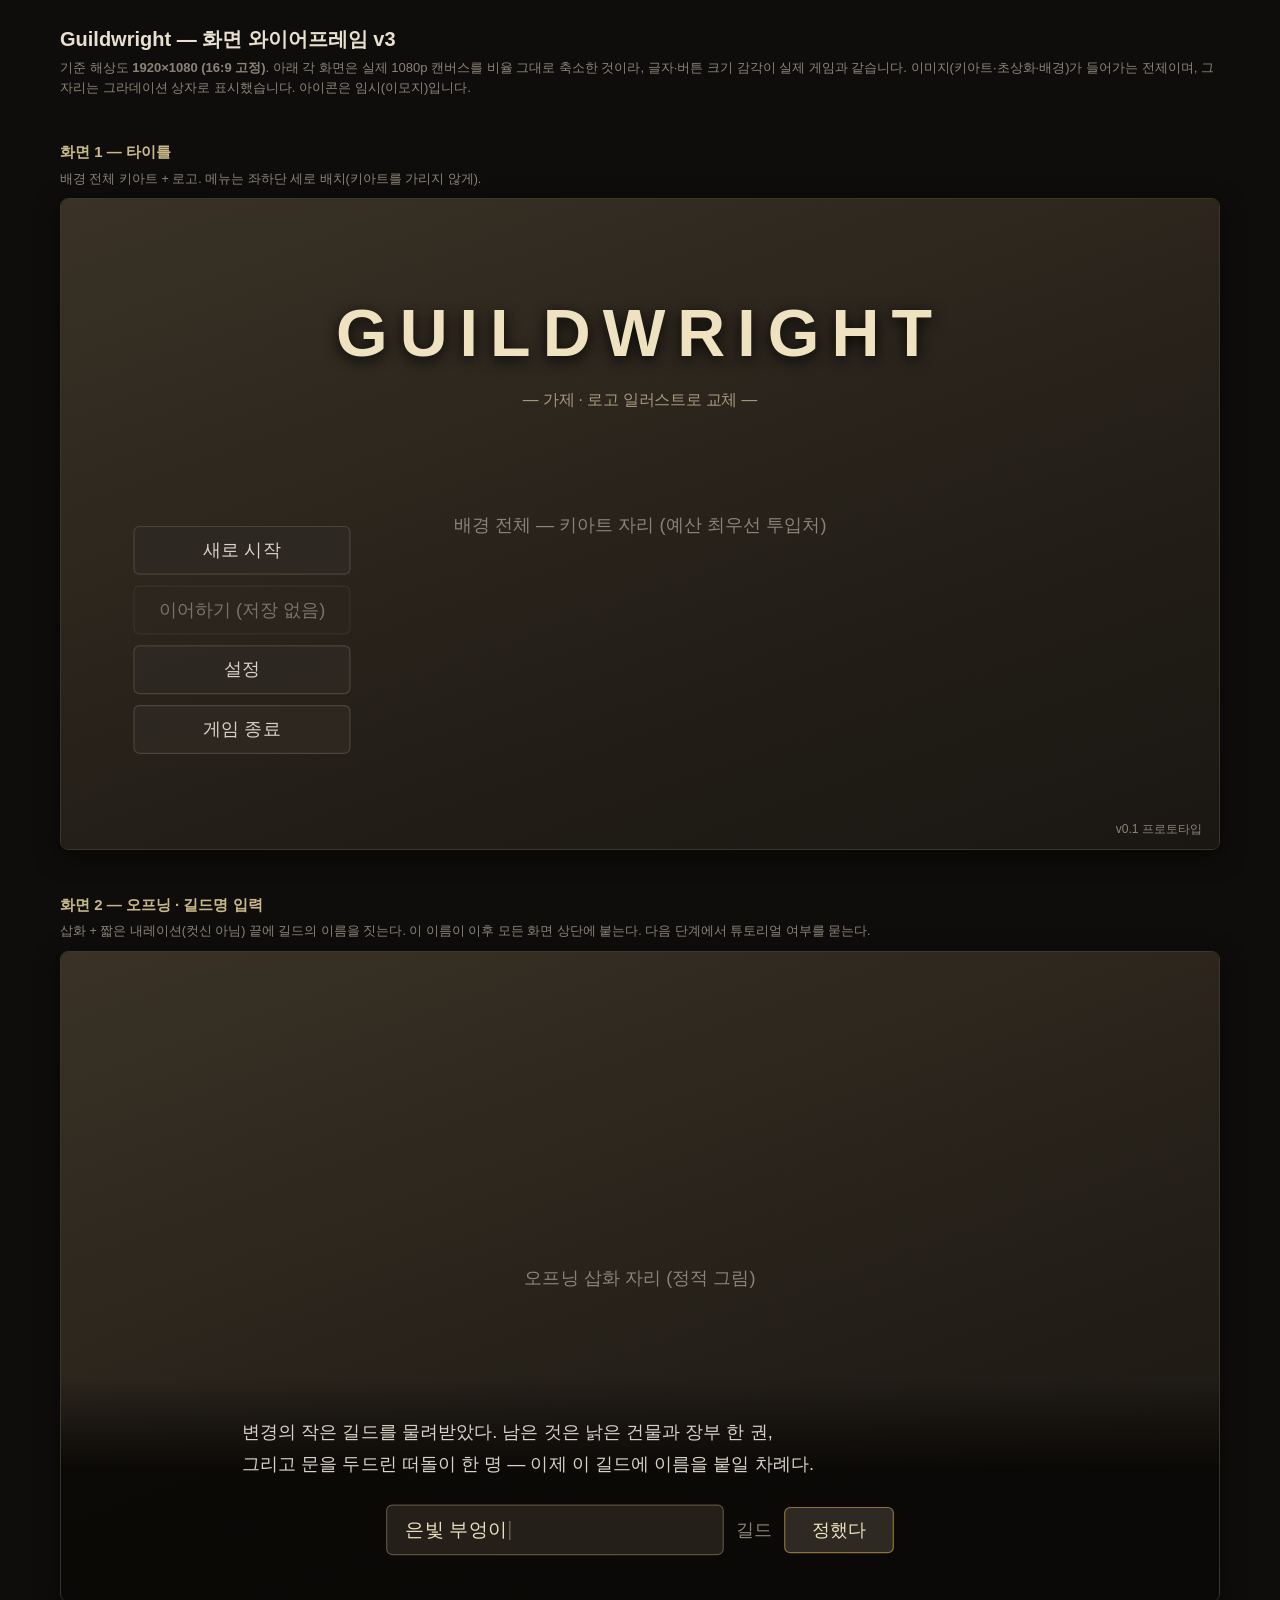
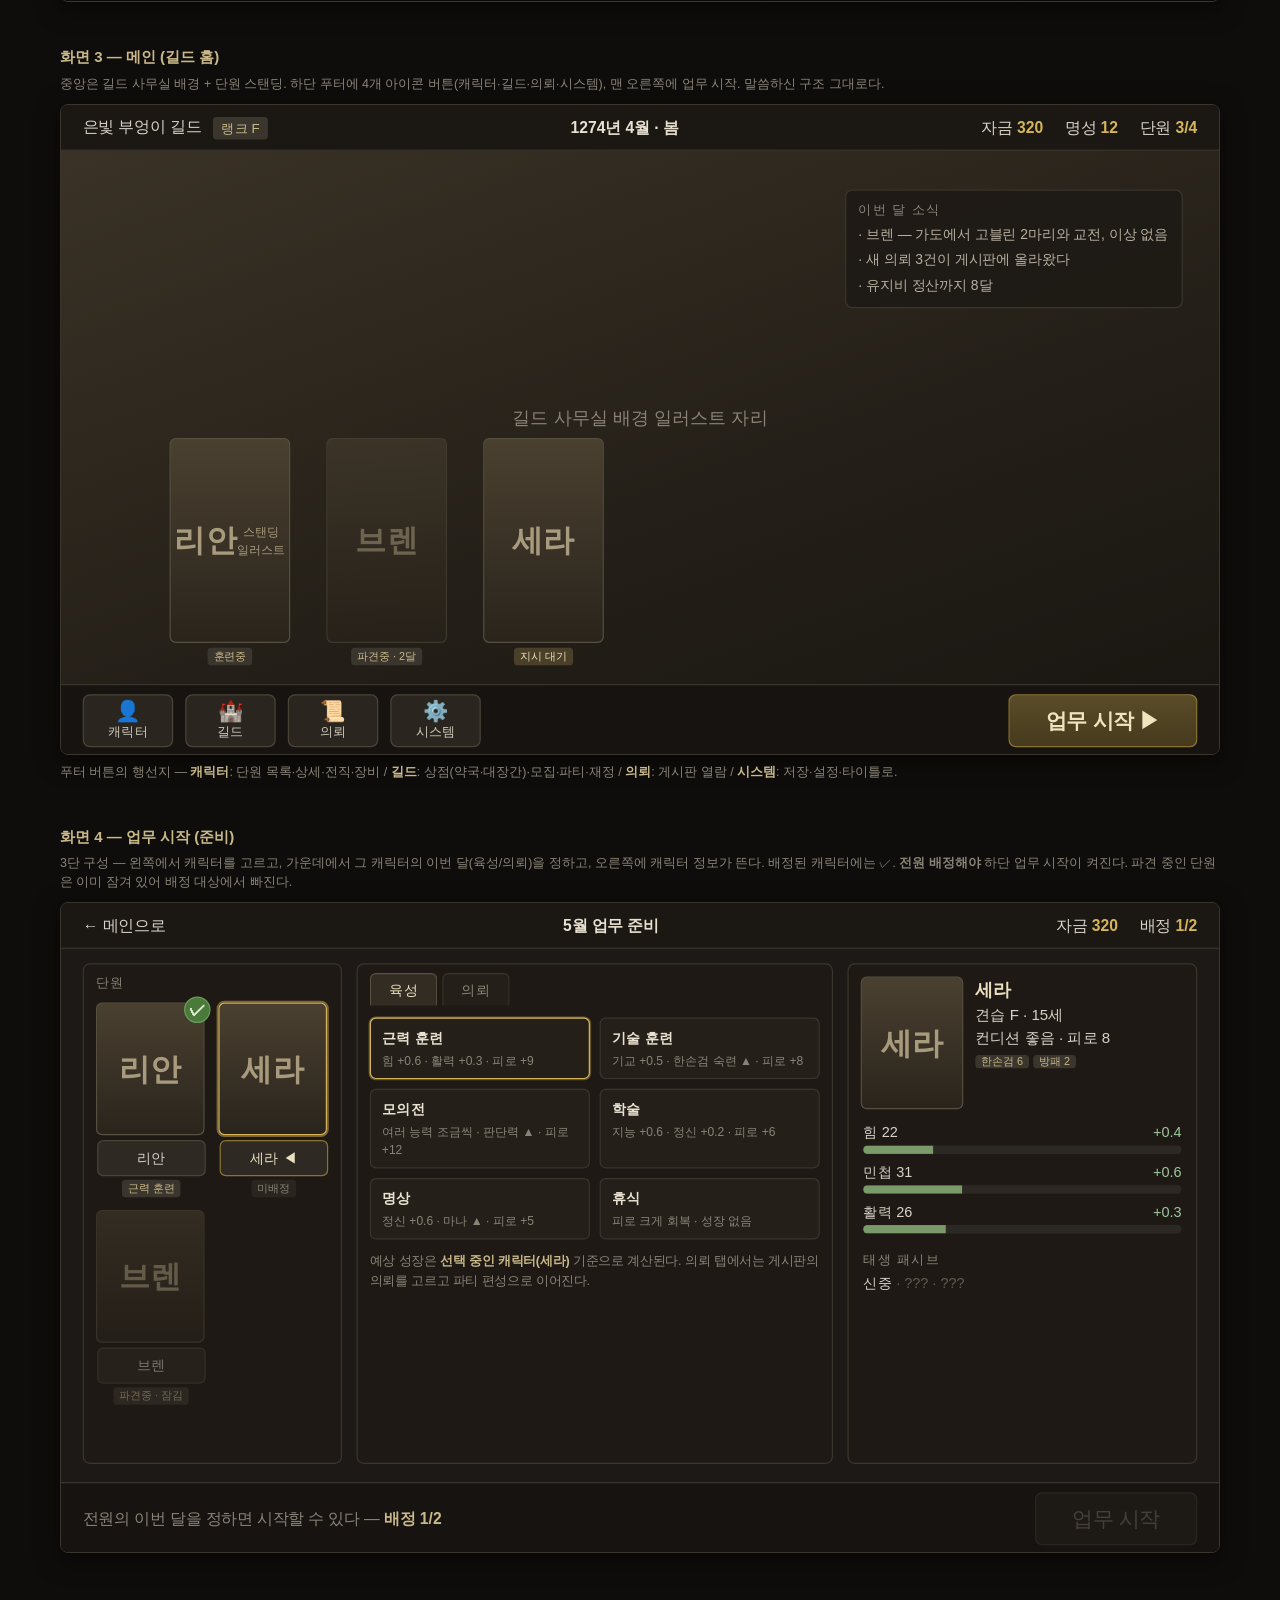
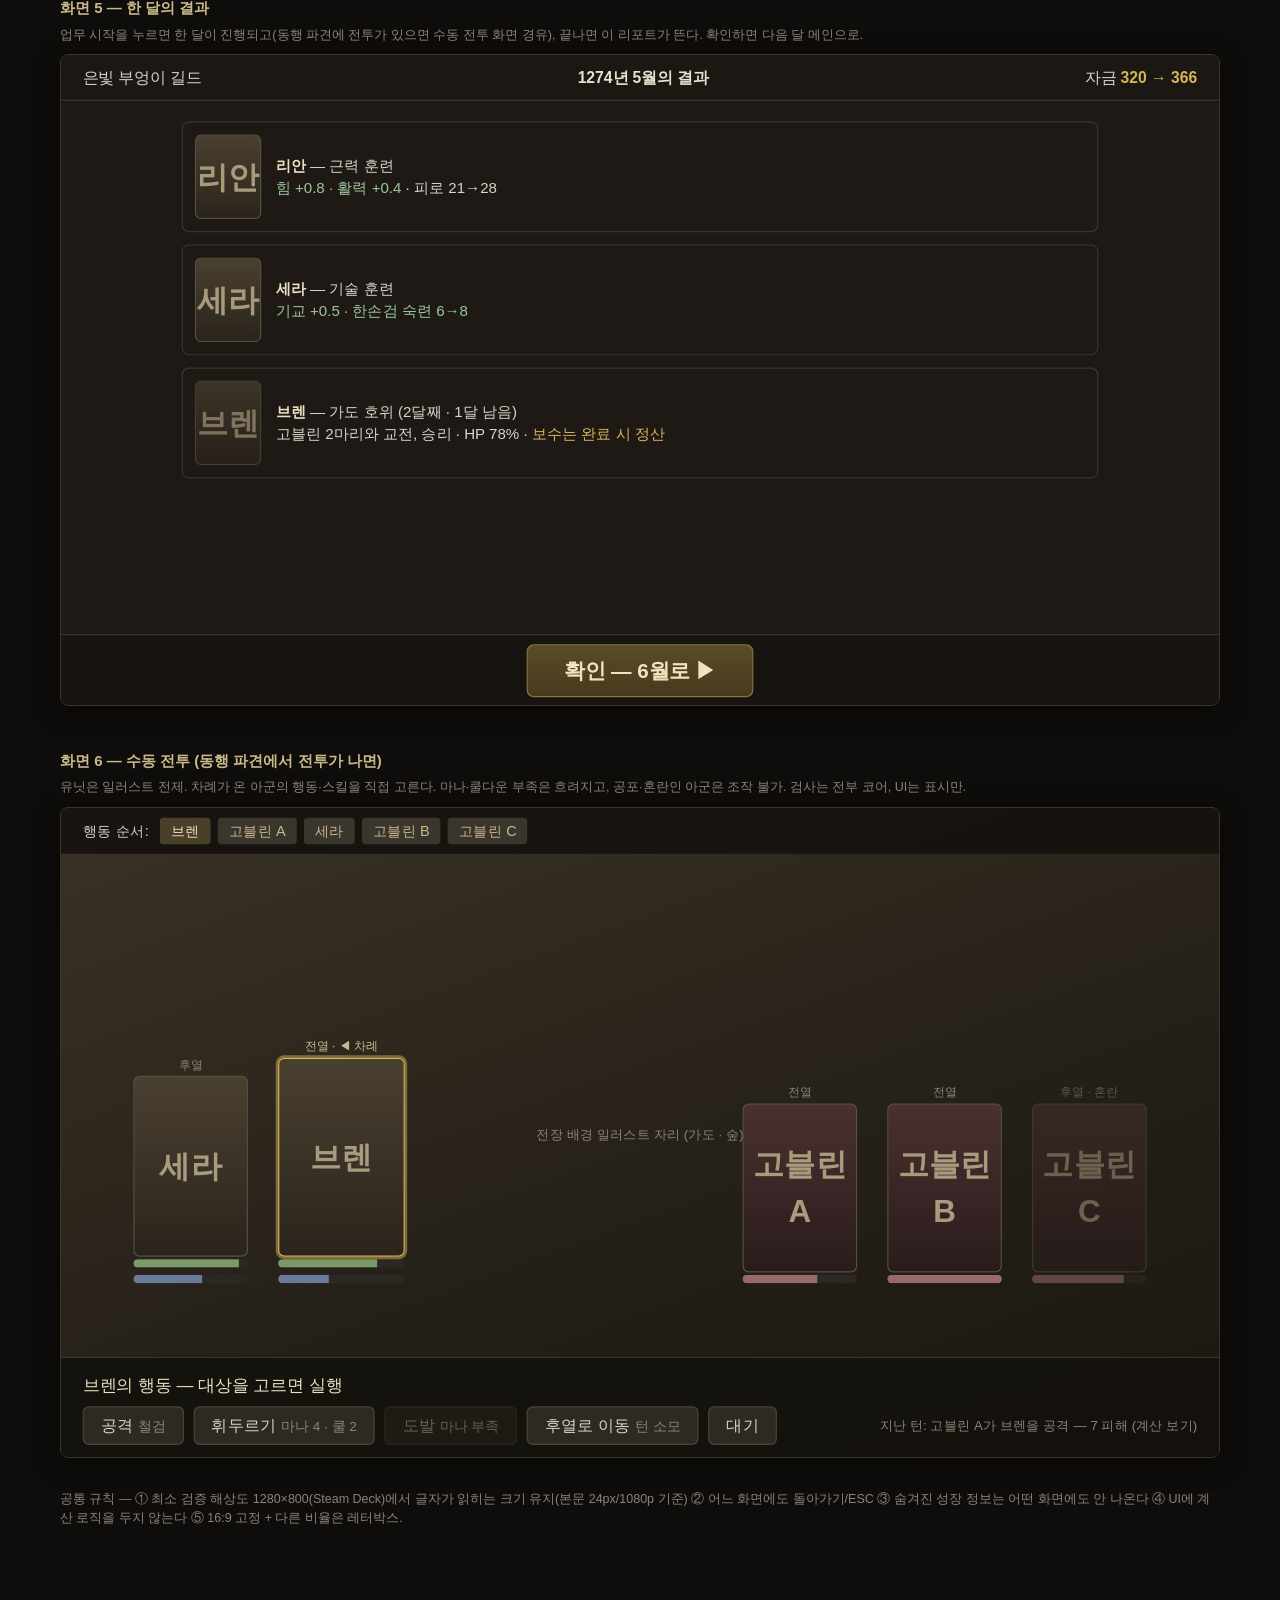
==== docs/design/ui-wireframe.html @ acb6f59b "UI 화면 구조를 §21로 확정 기록 · 승인된 와이어프레임을 저장소에 보존 - 기준 해상도 1920×1080 · 16:9 고정 레터박스 · 최소 검증 1280×800 - 타이틀 " ====
<!doctype html>
<html lang="ko">
<head>
<meta charset="utf-8">
<meta name="viewport" content="width=device-width, initial-scale=1">
<title>Guildwright — 화면 와이어프레임 v3 (1920×1080 고정)</title>
<style>
  * { margin:0; padding:0; box-sizing:border-box; }
  body { background:#0f0d0b; color:#d8d2c8; font-family:'Malgun Gothic','Apple SD Gothic Neo',sans-serif; line-height:1.5; padding:24px 12px 80px; }
  .wrap { max-width:1160px; margin:0 auto; }
  h1 { font-size:20px; margin-bottom:4px; color:#e8e0d0; }
  .sub { color:#8a8378; font-size:13px; margin-bottom:24px; }
  h2 { font-size:15px; color:#c9b98a; margin:44px 0 6px; }
  .note { font-size:12.5px; color:#8a8378; margin-bottom:10px; }
  .caption { font-size:12.5px; color:#8a8378; margin-top:8px; }
  .caption b { color:#c9b98a; }

  /* ── 1920×1080 고정 캔버스 (브라우저 폭에 맞춰 비율 유지 축소) ── */
  .fit { width:100%; overflow:hidden; border:1px solid #3a352d; border-radius:8px; box-shadow:0 6px 24px rgba(0,0,0,.5); }
  .stage { width:1920px; height:1080px; position:relative; transform-origin:top left; background:#1c1916; font-size:24px; }

  /* 공통 부품 (스테이지 내부 — 1080p 기준 px) */
  .topbar { position:absolute; top:0; left:0; right:0; height:76px; display:flex; justify-content:space-between; align-items:center; background:rgba(28,24,19,.92); border-bottom:2px solid #3a352d; padding:0 36px; font-size:26px; }
  .topbar .mid { color:#e8e0d0; font-weight:bold; }
  .res { display:flex; gap:36px; }
  .res b { color:#d6b45a; }
  .badge { display:inline-block; background:#3a352d; border-radius:6px; padding:2px 14px; font-size:22px; color:#c9b98a; margin-left:12px; vertical-align:middle; }
  .footer { position:absolute; bottom:0; left:0; right:0; height:120px; display:flex; align-items:center; gap:20px; background:rgba(24,20,16,.95); border-top:2px solid #3a352d; padding:0 36px; }
  .nav { width:150px; height:88px; border:2px solid #4a4438; border-radius:12px; background:#2a251f; display:flex; flex-direction:column; align-items:center; justify-content:center; gap:2px; font-size:22px; color:#cfc8ba; }
  .nav .ico { font-size:34px; line-height:1; }
  .gobtn { margin-left:auto; height:88px; padding:0 60px; border-radius:12px; font-size:34px; font-weight:bold; display:flex; align-items:center; border:2px solid #8a7434; background:linear-gradient(#5a4c28,#463a1e); color:#f0e4be; }
  .gobtn.dis { opacity:.4; border-color:#4a4438; background:#2a251f; color:#8a8378; font-weight:normal; }
  .btn { border:2px solid #4a4438; background:#2e2922; color:#d8d2c8; border-radius:10px; padding:12px 28px; font-size:26px; }
  .art { background:linear-gradient(160deg,#3a3226 0%,#241f18 60%,#1a1712 100%); border:2px dashed #55503f; color:#8a8378; display:flex; align-items:center; justify-content:center; text-align:center; border-radius:10px; font-size:22px; }
  .portrait { background:linear-gradient(180deg,#4a4030,#2a241c); border:2px solid #55503f; border-radius:10px; display:flex; align-items:center; justify-content:center; color:#a89a7c; font-size:52px; font-weight:bold; position:relative; }
  .bar { height:14px; background:#2c2823; border-radius:7px; overflow:hidden; margin:4px 0 12px; }
  .bar i { display:block; height:100%; background:#7a9a6a; }
  .bar.mp i { background:#6a7a9a; }
  .panel { background:rgba(30,26,21,.94); border:2px solid #3a352d; border-radius:12px; }
  .panel h3 { font-size:22px; color:#8a8378; letter-spacing:2px; font-weight:normal; padding:14px 20px 6px; }
  .card { border:2px solid #3a352d; border-radius:10px; background:#242019; padding:14px 18px; font-size:24px; }
  .card .t { color:#e8e0d0; font-weight:bold; }
  .card .m { color:#8a8378; font-size:20px; margin-top:4px; }
  .card.sel { border-color:#d6b45a; box-shadow:0 0 0 2px rgba(214,180,90,.4); }
  .check { position:absolute; top:-12px; right:-12px; width:44px; height:44px; border-radius:50%; background:#4a7a3a; color:#eaf4e0; display:flex; align-items:center; justify-content:center; font-size:28px; border:2px solid #6a9a5a; }
  .tag { font-size:18px; color:#c9b98a; background:#3a352d; border-radius:6px; padding:1px 10px; }
  .tabs { display:flex; gap:8px; padding:14px 20px 0; }
  .tab { padding:8px 30px; border-radius:10px 10px 0 0; background:#242019; border:2px solid #3a352d; border-bottom:none; font-size:24px; color:#8a8378; }
  .tab.on { background:#332c22; color:#eadfc0; border-color:#5a5240; }
</style>
</head>
<body>
<div class="wrap">

<h1>Guildwright — 화면 와이어프레임 v3</h1>
<div class="sub">기준 해상도 <b>1920×1080 (16:9 고정)</b>. 아래 각 화면은 실제 1080p 캔버스를 비율 그대로
축소한 것이라, 글자·버튼 크기 감각이 실제 게임과 같습니다. 이미지(키아트·초상화·배경)가
들어가는 전제이며, 그 자리는 그라데이션 상자로 표시했습니다. 아이콘은 임시(이모지)입니다.</div>

<!-- ═══════════════ 1. 타이틀 ═══════════════ -->
<h2>화면 1 — 타이틀</h2>
<div class="note">배경 전체 키아트 + 로고. 메뉴는 좌하단 세로 배치(키아트를 가리지 않게).</div>
<div class="fit"><div class="stage">
  <div class="art" style="position:absolute; inset:0; border-radius:0; border:none; font-size:30px">배경 전체 — 키아트 자리 (예산 최우선 투입처)</div>
  <div style="position:absolute; top:140px; width:100%; text-align:center">
    <div style="font-size:110px; letter-spacing:20px; color:#eee2c0; font-weight:bold; text-shadow:0 6px 24px rgba(0,0,0,.9)">GUILDWRIGHT</div>
    <div style="font-size:26px; color:#a89a7c; margin-top:8px">— 가제 · 로고 일러스트로 교체 —</div>
  </div>
  <div style="position:absolute; left:120px; bottom:160px; display:flex; flex-direction:column; gap:18px; width:360px">
    <button class="btn" style="padding:18px 0; font-size:30px; background:rgba(46,41,34,.9)">새로 시작</button>
    <button class="btn" style="padding:18px 0; font-size:30px; background:rgba(46,41,34,.9); opacity:.45">이어하기 (저장 없음)</button>
    <button class="btn" style="padding:18px 0; font-size:30px; background:rgba(46,41,34,.9)">설정</button>
    <button class="btn" style="padding:18px 0; font-size:30px; background:rgba(46,41,34,.9)">게임 종료</button>
  </div>
  <div style="position:absolute; right:28px; bottom:20px; font-size:20px; color:#8a8378">v0.1 프로토타입</div>
</div></div>

<!-- ═══════════════ 2. 오프닝 — 길드명 입력 ═══════════════ -->
<h2>화면 2 — 오프닝 · 길드명 입력</h2>
<div class="note">삽화 + 짧은 내레이션(컷신 아님) 끝에 길드의 이름을 짓는다. 이 이름이 이후 모든 화면
상단에 붙는다. 다음 단계에서 튜토리얼 여부를 묻는다.</div>
<div class="fit"><div class="stage">
  <div class="art" style="position:absolute; inset:0; border-radius:0; border:none; font-size:30px">오프닝 삽화 자리 (정적 그림)</div>
  <div style="position:absolute; left:0; right:0; bottom:0; padding:60px 300px 80px; background:linear-gradient(transparent, rgba(10,8,6,.95) 40%)">
    <div style="font-size:30px; color:#d8d2c8; margin-bottom:40px; line-height:1.8">
      변경의 작은 길드를 물려받았다. 남은 것은 낡은 건물과 장부 한 권,<br>
      그리고 문을 두드린 떠돌이 한 명 — 이제 이 길드에 이름을 붙일 차례다.
    </div>
    <div style="display:flex; gap:20px; align-items:center; justify-content:center">
      <div style="border:2px solid #5a5240; background:#242019; border-radius:10px; padding:16px 30px; font-size:32px; color:#eadfc0; width:560px">은빛 부엉이<span style="color:#635c50">|</span></div>
      <div style="font-size:30px; color:#8a8378">길드</div>
      <button class="btn" style="font-size:30px; padding:16px 44px; border-color:#8a7434; color:#f0e4be">정했다</button>
    </div>
  </div>
</div></div>

<!-- ═══════════════ 3. 메인 화면 ═══════════════ -->
<h2>화면 3 — 메인 (길드 홈)</h2>
<div class="note">중앙은 길드 사무실 배경 + 단원 스탠딩. 하단 푸터에 4개 아이콘 버튼(캐릭터·길드·의뢰·시스템),
맨 오른쪽에 업무 시작. 말씀하신 구조 그대로다.</div>
<div class="fit"><div class="stage">
  <div class="art" style="position:absolute; inset:76px 0 120px 0; border-radius:0; border:none; font-size:30px">길드 사무실 배경 일러스트 자리</div>
  <div class="topbar">
    <div>은빛 부엉이 길드 <span class="badge">랭크 F</span></div>
    <div class="mid">1274년 4월 · 봄</div>
    <div class="res"><span>자금 <b>320</b></span><span>명성 <b>12</b></span><span>단원 <b>3/4</b></span></div>
  </div>
  <!-- 단원 스탠딩 -->
  <div style="position:absolute; bottom:150px; left:180px; display:flex; gap:60px; align-items:flex-end">
    <div style="text-align:center"><div class="portrait" style="width:200px; height:340px">리안<br><small style="font-size:20px; font-weight:normal">스탠딩<br>일러스트</small></div><div class="tag" style="margin-top:8px; display:inline-block">훈련중</div></div>
    <div style="text-align:center"><div class="portrait" style="width:200px; height:340px; opacity:.55">브렌</div><div class="tag" style="margin-top:8px; display:inline-block">파견중 · 2달</div></div>
    <div style="text-align:center"><div class="portrait" style="width:200px; height:340px">세라</div><div class="tag" style="margin-top:8px; display:inline-block; background:#4a3f28; color:#eadfc0">지시 대기</div></div>
  </div>
  <!-- 소식 패널 -->
  <div class="panel" style="position:absolute; right:60px; top:140px; width:560px; padding-bottom:16px">
    <h3>이번 달 소식</h3>
    <div style="padding:0 20px; font-size:23px; color:#b8afa0; line-height:1.8">
      · 브렌 — 가도에서 고블린 2마리와 교전, 이상 없음<br>
      · 새 의뢰 3건이 게시판에 올라왔다<br>
      · 유지비 정산까지 8달
    </div>
  </div>
  <div class="footer">
    <div class="nav"><span class="ico">👤</span>캐릭터</div>
    <div class="nav"><span class="ico">🏰</span>길드</div>
    <div class="nav"><span class="ico">📜</span>의뢰</div>
    <div class="nav"><span class="ico">⚙️</span>시스템</div>
    <div class="gobtn">업무 시작 ▶</div>
  </div>
</div></div>
<div class="caption">푸터 버튼의 행선지 — <b>캐릭터</b>: 단원 목록·상세·전직·장비 / <b>길드</b>: 상점(약국·대장간)·모집·파티·재정 /
<b>의뢰</b>: 게시판 열람 / <b>시스템</b>: 저장·설정·타이틀로.</div>

<!-- ═══════════════ 4. 업무 준비 ═══════════════ -->
<h2>화면 4 — 업무 시작 (준비)</h2>
<div class="note">3단 구성 — 왼쪽에서 캐릭터를 고르고, 가운데에서 그 캐릭터의 이번 달(육성/의뢰)을 정하고,
오른쪽에 캐릭터 정보가 뜬다. 배정된 캐릭터에는 ✓. <b>전원 배정해야</b> 하단 업무 시작이 켜진다.
파견 중인 단원은 이미 잠겨 있어 배정 대상에서 빠진다.</div>
<div class="fit"><div class="stage">
  <div class="topbar"><div>← 메인으로</div><div class="mid">5월 업무 준비</div><div class="res"><span>자금 <b>320</b></span><span>배정 <b>1/2</b></span></div></div>

  <!-- 좌: 캐릭터 리스트 -->
  <div class="panel" style="position:absolute; left:36px; top:100px; bottom:150px; width:430px">
    <h3>단원</h3>
    <div style="display:grid; grid-template-columns:1fr 1fr; gap:20px; padding:10px 20px">
      <div style="text-align:center; position:relative">
        <div class="portrait" style="width:180px; height:220px">리안<div class="check">✓</div></div>
        <button class="btn" style="width:180px; margin-top:8px; font-size:24px">리안</button>
        <div class="tag" style="margin-top:6px; display:inline-block">근력 훈련</div>
      </div>
      <div style="text-align:center; position:relative">
        <div class="portrait" style="width:180px; height:220px; border-color:#d6b45a; box-shadow:0 0 0 3px rgba(214,180,90,.5)">세라</div>
        <button class="btn" style="width:180px; margin-top:8px; font-size:24px; color:#eadfc0; border-color:#8a7434">세라 ◀</button>
        <div class="tag" style="margin-top:6px; display:inline-block; background:#2a251f; color:#8a8378">미배정</div>
      </div>
      <div style="text-align:center; position:relative; opacity:.5">
        <div class="portrait" style="width:180px; height:220px">브렌</div>
        <button class="btn" style="width:180px; margin-top:8px; font-size:24px">브렌</button>
        <div class="tag" style="margin-top:6px; display:inline-block">파견중 · 잠김</div>
      </div>
    </div>
  </div>

  <!-- 중: 행동 선택 -->
  <div class="panel" style="position:absolute; left:490px; top:100px; bottom:150px; right:640px">
    <div class="tabs"><div class="tab on">육성</div><div class="tab">의뢰</div></div>
    <div style="display:grid; grid-template-columns:1fr 1fr; gap:16px; padding:20px">
      <div class="card sel"><div class="t">근력 훈련</div><div class="m">힘 +0.6 · 활력 +0.3 · 피로 +9</div></div>
      <div class="card"><div class="t">기술 훈련</div><div class="m">기교 +0.5 · 한손검 숙련 ▲ · 피로 +8</div></div>
      <div class="card"><div class="t">모의전</div><div class="m">여러 능력 조금씩 · 판단력 ▲ · 피로 +12</div></div>
      <div class="card"><div class="t">학술</div><div class="m">지능 +0.6 · 정신 +0.2 · 피로 +6</div></div>
      <div class="card"><div class="t">명상</div><div class="m">정신 +0.6 · 마나 ▲ · 피로 +5</div></div>
      <div class="card"><div class="t">휴식</div><div class="m">피로 크게 회복 · 성장 없음</div></div>
    </div>
    <div style="padding:0 20px; font-size:21px; color:#8a8378">예상 성장은 <b style="color:#c9b98a">선택 중인 캐릭터(세라)</b> 기준으로 계산된다.
    의뢰 탭에서는 게시판의 의뢰를 고르고 파티 편성으로 이어진다.</div>
  </div>

  <!-- 우: 캐릭터 정보 -->
  <div class="panel" style="position:absolute; right:36px; top:100px; bottom:150px; width:580px">
    <div style="display:flex; gap:20px; padding:20px">
      <div class="portrait" style="width:170px; height:220px">세라</div>
      <div style="font-size:25px">
        <div style="color:#eadfc0; font-size:30px; font-weight:bold">세라</div>
        견습 F · 15세<br>컨디션 좋음 · 피로 8<br>
        <span class="tag">한손검 6</span> <span class="tag">방패 2</span>
      </div>
    </div>
    <div style="padding:0 24px">
      <div style="display:flex; justify-content:space-between; font-size:24px"><span>힘 22</span><span style="color:#9cc79c">+0.4</span></div><div class="bar"><i style="width:22%"></i></div>
      <div style="display:flex; justify-content:space-between; font-size:24px"><span>민첩 31</span><span style="color:#9cc79c">+0.6</span></div><div class="bar"><i style="width:31%"></i></div>
      <div style="display:flex; justify-content:space-between; font-size:24px"><span>활력 26</span><span style="color:#9cc79c">+0.3</span></div><div class="bar"><i style="width:26%"></i></div>
      <h3 style="padding-left:0">태생 패시브</h3>
      <div style="font-size:24px">신중 <span style="color:#635c50">· ??? · ???</span></div>
    </div>
  </div>

  <div class="footer">
    <div style="font-size:26px; color:#8a8378">전원의 이번 달을 정하면 시작할 수 있다 — <b style="color:#c9b98a">배정 1/2</b></div>
    <div class="gobtn dis">업무 시작</div>
  </div>
</div></div>

<!-- ═══════════════ 5. 월 결과 ═══════════════ -->
<h2>화면 5 — 한 달의 결과</h2>
<div class="note">업무 시작을 누르면 한 달이 진행되고(동행 파견에 전투가 있으면 수동 전투 화면 경유),
끝나면 이 리포트가 뜬다. 확인하면 다음 달 메인으로.</div>
<div class="fit"><div class="stage">
  <div class="topbar"><div>은빛 부엉이 길드</div><div class="mid">1274년 5월의 결과</div><div class="res"><span>자금 <b>320 → 366</b></span></div></div>
  <div style="position:absolute; top:110px; left:200px; right:200px; display:flex; flex-direction:column; gap:20px">
    <div class="panel" style="display:flex; gap:24px; padding:20px; align-items:center">
      <div class="portrait" style="width:110px; height:140px">리안</div>
      <div style="flex:1; font-size:25px"><b style="color:#eadfc0">리안</b> — 근력 훈련<br><span style="color:#9cc79c">힘 +0.8 · 활력 +0.4</span> · 피로 21→28</div>
    </div>
    <div class="panel" style="display:flex; gap:24px; padding:20px; align-items:center">
      <div class="portrait" style="width:110px; height:140px">세라</div>
      <div style="flex:1; font-size:25px"><b style="color:#eadfc0">세라</b> — 기술 훈련<br><span style="color:#9cc79c">기교 +0.5 · 한손검 숙련 6→8</span></div>
    </div>
    <div class="panel" style="display:flex; gap:24px; padding:20px; align-items:center">
      <div class="portrait" style="width:110px; height:140px; opacity:.7">브렌</div>
      <div style="flex:1; font-size:25px"><b style="color:#eadfc0">브렌</b> — 가도 호위 (2달째 · 1달 남음)<br>고블린 2마리와 교전, 승리 · HP 78% · <span style="color:#d6b45a">보수는 완료 시 정산</span></div>
    </div>
  </div>
  <div class="footer"><div class="gobtn" style="margin:0 auto">확인 — 6월로 ▶</div></div>
</div></div>

<!-- ═══════════════ 6. 수동 전투 ═══════════════ -->
<h2>화면 6 — 수동 전투 (동행 파견에서 전투가 나면)</h2>
<div class="note">유닛은 일러스트 전제. 차례가 온 아군의 행동·스킬을 직접 고른다. 마나·쿨다운 부족은
흐려지고, 공포·혼란인 아군은 조작 불가. 검사는 전부 코어, UI는 표시만.</div>
<div class="fit"><div class="stage">
  <div class="art" style="position:absolute; inset:0; border-radius:0; border:none">전장 배경 일러스트 자리 (가도 · 숲)</div>
  <div style="position:absolute; top:0; left:0; right:0; display:flex; gap:12px; padding:16px 36px; background:rgba(20,17,13,.9); font-size:24px; align-items:center">
    행동 순서:&nbsp;<span class="tag" style="background:#4a3f28; color:#eadfc0; font-size:24px; padding:4px 18px">브렌</span>
    <span class="tag" style="font-size:24px; padding:4px 18px">고블린 A</span><span class="tag" style="font-size:24px; padding:4px 18px">세라</span>
    <span class="tag" style="font-size:24px; padding:4px 18px">고블린 B</span><span class="tag" style="font-size:24px; padding:4px 18px">고블린 C</span>
  </div>
  <!-- 아군 -->
  <div style="position:absolute; left:120px; bottom:280px; display:flex; gap:50px; align-items:flex-end">
    <div style="text-align:center"><div style="font-size:20px; color:#8a8378; margin-bottom:4px">후열</div>
      <div class="portrait" style="width:190px; height:300px">세라</div>
      <div style="width:190px"><div class="bar"><i style="width:92%"></i></div><div class="bar mp"><i style="width:60%"></i></div></div></div>
    <div style="text-align:center"><div style="font-size:20px; color:#c9b98a; margin-bottom:4px">전열 · ◀ 차례</div>
      <div class="portrait" style="width:210px; height:330px; border-color:#d6b45a; box-shadow:0 0 0 4px rgba(214,180,90,.5)">브렌</div>
      <div style="width:210px"><div class="bar"><i style="width:78%"></i></div><div class="bar mp"><i style="width:40%"></i></div></div></div>
  </div>
  <!-- 적 -->
  <div style="position:absolute; right:120px; bottom:280px; display:flex; gap:50px; align-items:flex-end">
    <div style="text-align:center"><div style="font-size:20px; color:#8a8378; margin-bottom:4px">전열</div>
      <div class="portrait" style="width:190px; height:280px; background:linear-gradient(180deg,#4a3030,#2a1c1c)">고블린 A</div>
      <div style="width:190px"><div class="bar"><i style="width:65%; background:#9a6a6a"></i></div></div></div>
    <div style="text-align:center"><div style="font-size:20px; color:#8a8378; margin-bottom:4px">전열</div>
      <div class="portrait" style="width:190px; height:280px; background:linear-gradient(180deg,#4a3030,#2a1c1c)">고블린 B</div>
      <div style="width:190px"><div class="bar"><i style="width:100%; background:#9a6a6a"></i></div></div></div>
    <div style="text-align:center; opacity:.55"><div style="font-size:20px; color:#8a8378; margin-bottom:4px">후열 · 혼란</div>
      <div class="portrait" style="width:190px; height:280px; background:linear-gradient(180deg,#4a3030,#2a1c1c)">고블린 C</div>
      <div style="width:190px"><div class="bar"><i style="width:80%; background:#9a6a6a"></i></div></div></div>
  </div>
  <!-- 명령 패널 -->
  <div style="position:absolute; left:0; right:0; bottom:0; background:rgba(20,17,13,.94); border-top:2px solid #3a352d; padding:24px 36px">
    <div style="font-size:28px; color:#eadfc0; margin-bottom:14px">브렌의 행동 — 대상을 고르면 실행</div>
    <div style="display:flex; gap:16px">
      <button class="btn" style="font-size:27px">공격 <small style="color:#8a8378">철검</small></button>
      <button class="btn" style="font-size:27px">휘두르기 <small style="color:#8a8378">마나 4 · 쿨 2</small></button>
      <button class="btn" style="font-size:27px; opacity:.4">도발 <small>마나 부족</small></button>
      <button class="btn" style="font-size:27px">후열로 이동 <small style="color:#8a8378">턴 소모</small></button>
      <button class="btn" style="font-size:27px">대기</button>
      <div style="margin-left:auto; font-size:22px; color:#8a8378; align-self:center">지난 턴: 고블린 A가 브렌을 공격 — 7 피해 (계산 보기)</div>
    </div>
  </div>
</div></div>

<div class="caption" style="margin-top:32px">
  공통 규칙 — ① 최소 검증 해상도 1280×800(Steam Deck)에서 글자가 읽히는 크기 유지(본문 24px/1080p 기준)
  ② 어느 화면에도 돌아가기/ESC ③ 숨겨진 성장 정보는 어떤 화면에도 안 나온다
  ④ UI에 계산 로직을 두지 않는다 ⑤ 16:9 고정 + 다른 비율은 레터박스.
</div>

</div>
<script>
  function fit(){
    document.querySelectorAll('.fit').forEach(function(f){
      var s=f.querySelector('.stage'), k=f.clientWidth/1920;
      s.style.transform='scale('+k+')'; f.style.height=(1080*k)+'px';
    });
  }
  addEventListener('resize',fit); fit();
</script>
</body>
</html>
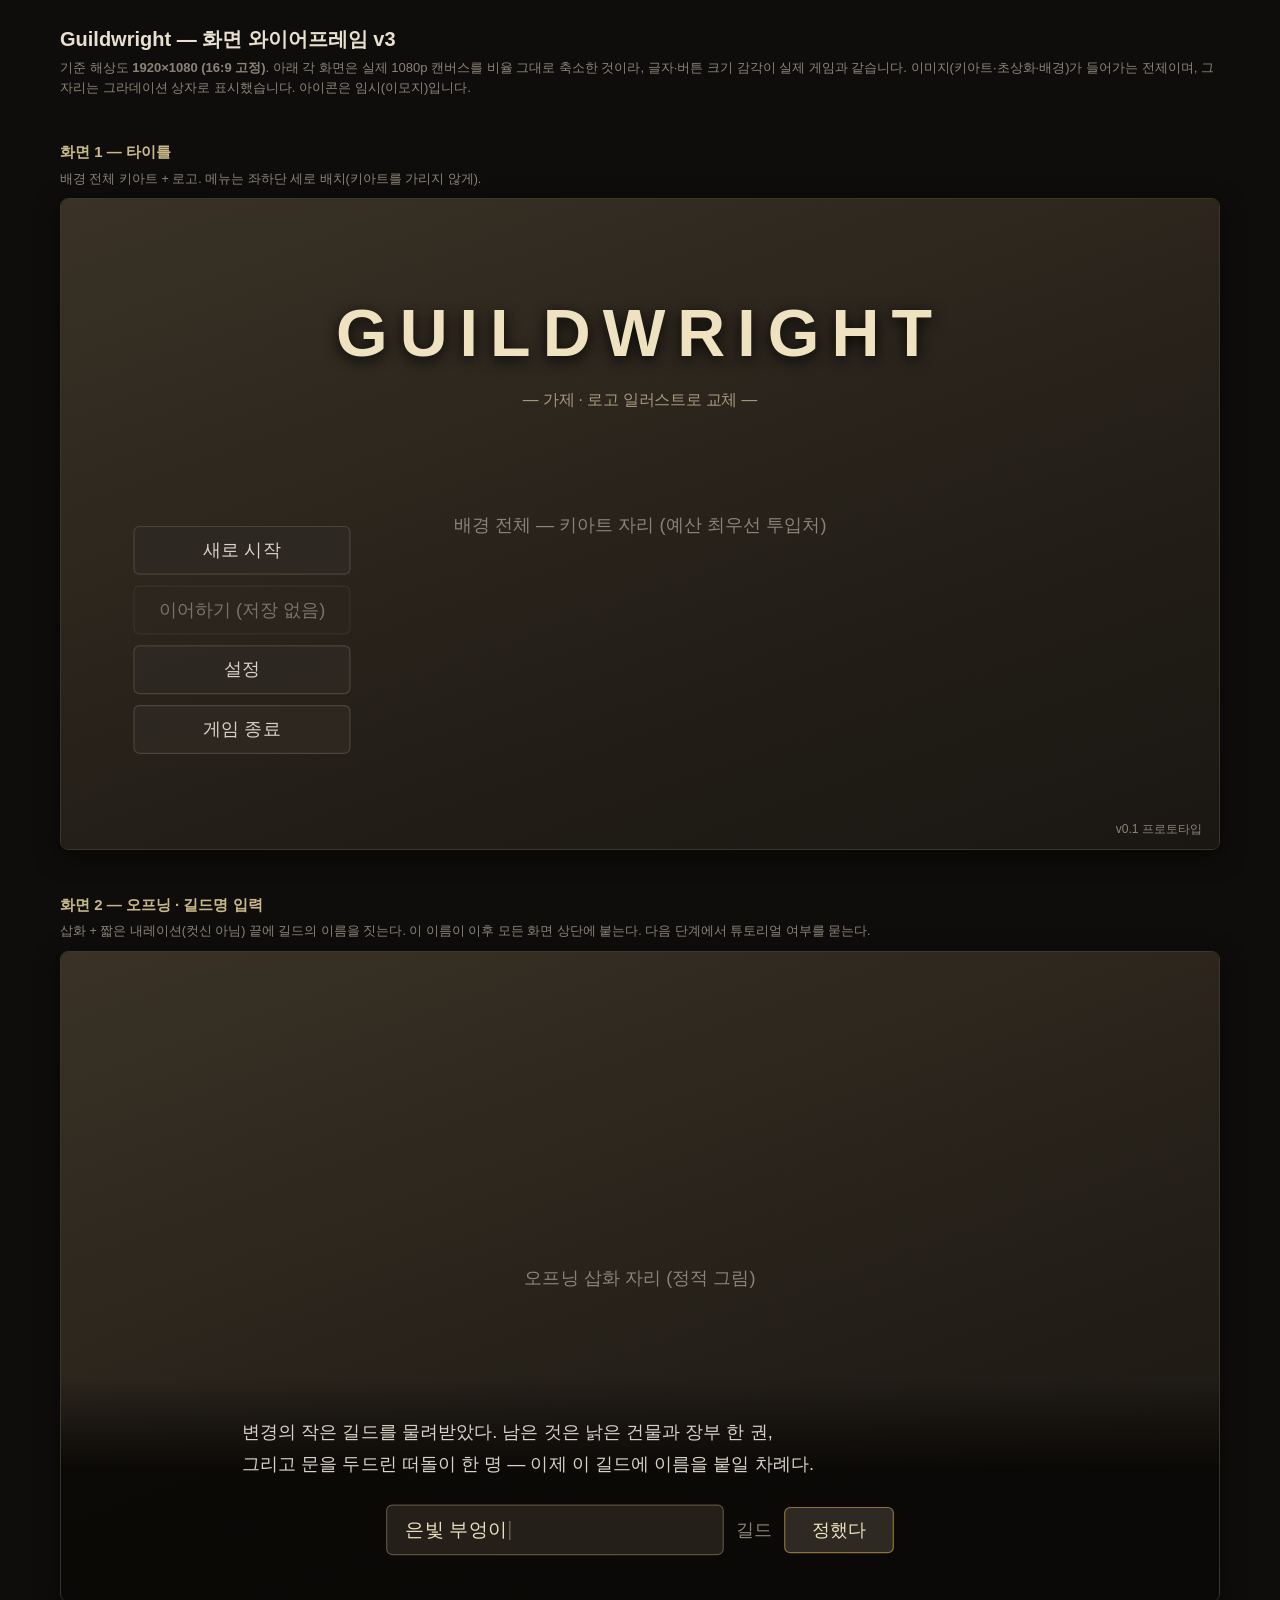
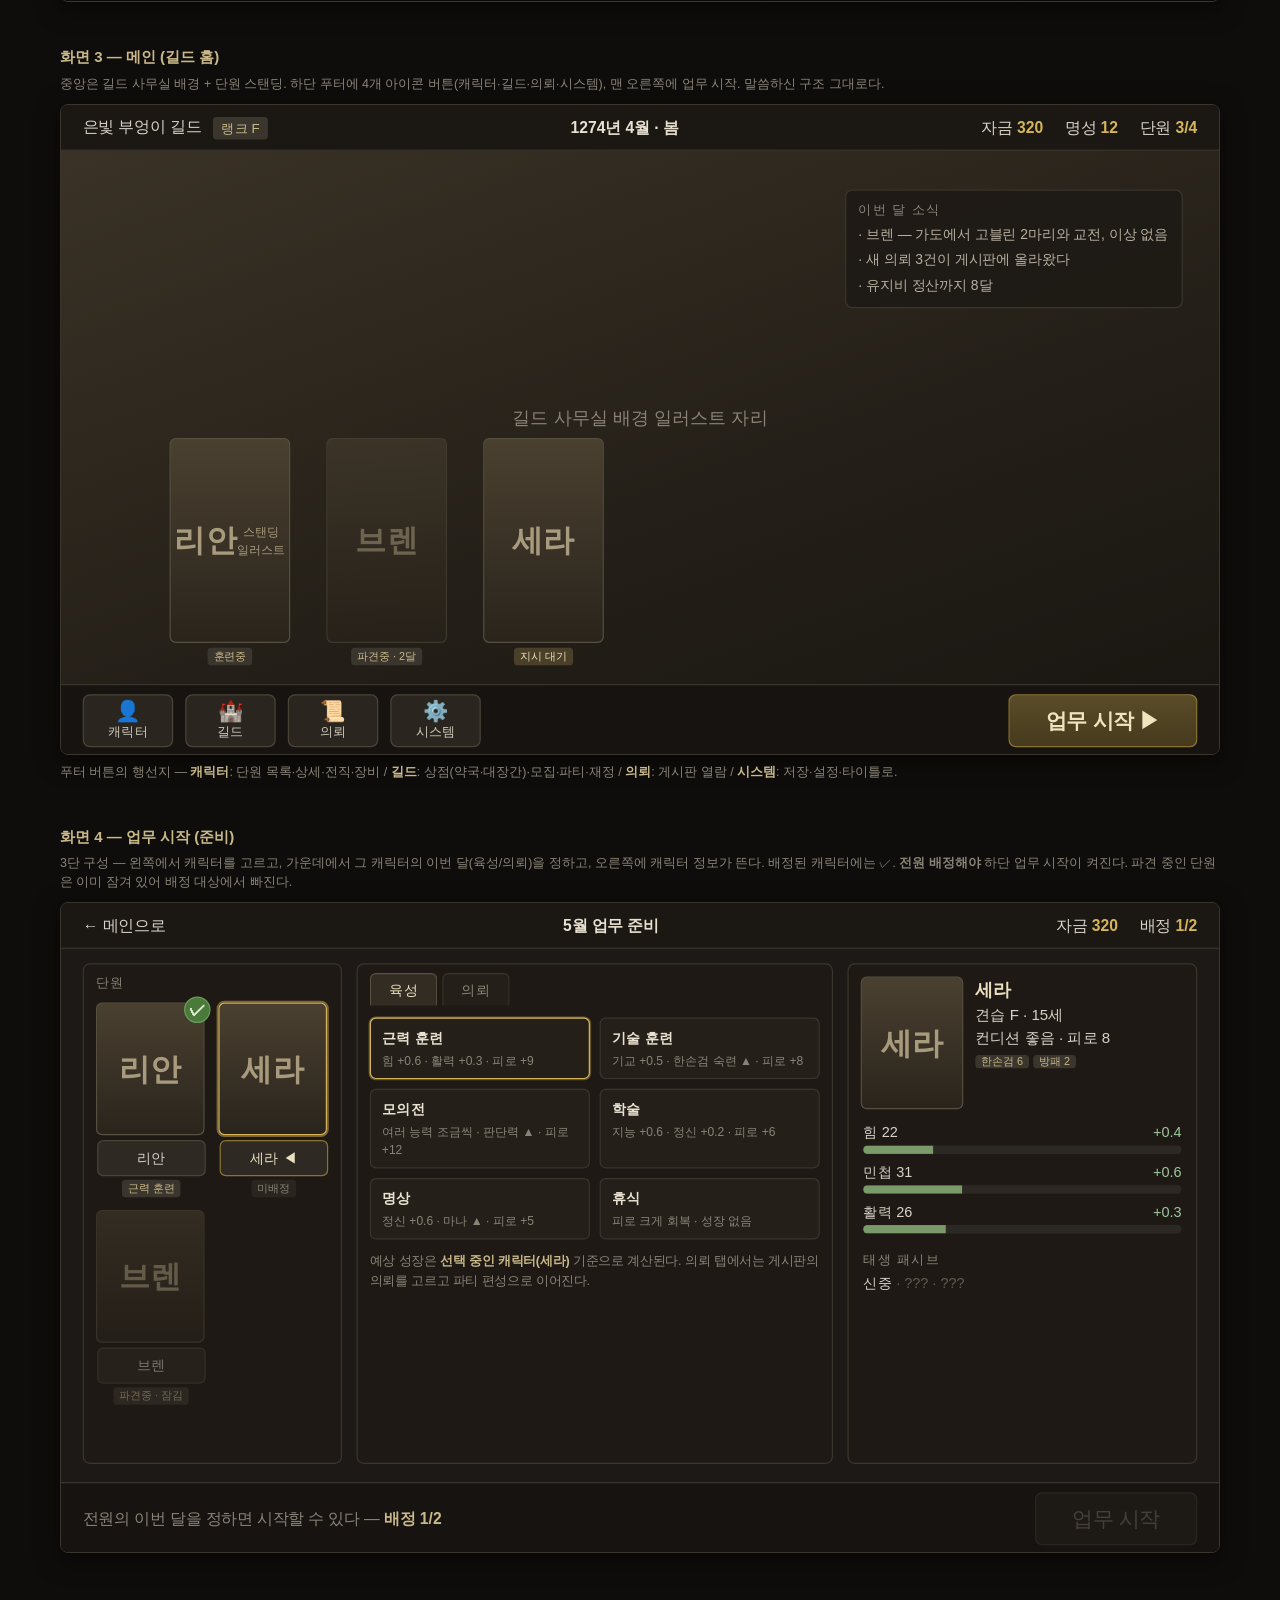
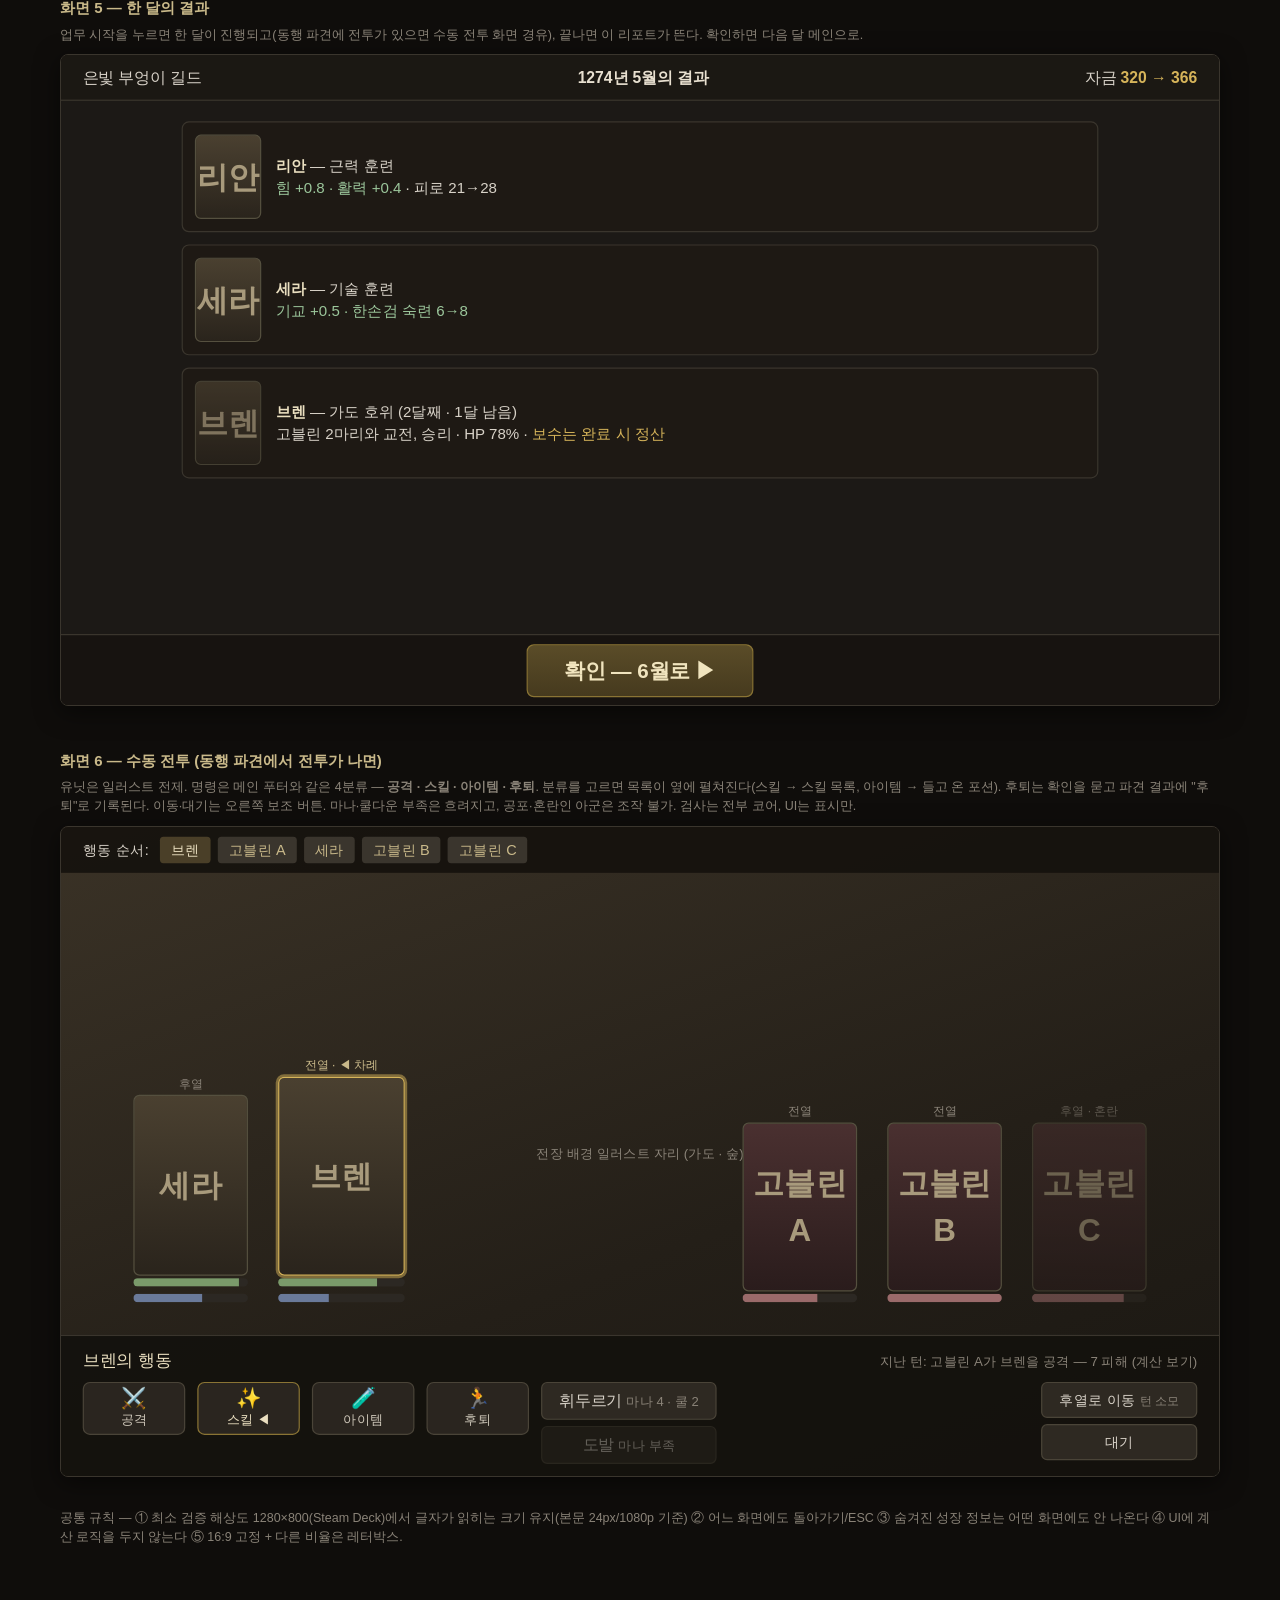
==== commit 8f8d9c2d: "수동 전투 명령을 4분류(공격·스킬·아이템·후퇴)로 재배치 빠져 있던 후퇴를 넣고, 명령 패널을 메인 푸터와 같은 분류 버튼 구조로 바꿨다. 분류를 고르면 목록이 옆에 펼쳐지고, " ====
--- a/docs/design/ui-wireframe.html
+++ b/docs/design/ui-wireframe.html
@@ -226,7 +226,9 @@
 
 <!-- ═══════════════ 6. 수동 전투 ═══════════════ -->
 <h2>화면 6 — 수동 전투 (동행 파견에서 전투가 나면)</h2>
-<div class="note">유닛은 일러스트 전제. 차례가 온 아군의 행동·스킬을 직접 고른다. 마나·쿨다운 부족은
+<div class="note">유닛은 일러스트 전제. 명령은 메인 푸터와 같은 4분류 — <b>공격 · 스킬 · 아이템 · 후퇴</b>.
+분류를 고르면 목록이 옆에 펼쳐진다(스킬 → 스킬 목록, 아이템 → 들고 온 포션). 후퇴는 확인을
+묻고 파견 결과에 "후퇴"로 기록된다. 이동·대기는 오른쪽 보조 버튼. 마나·쿨다운 부족은
 흐려지고, 공포·혼란인 아군은 조작 불가. 검사는 전부 코어, UI는 표시만.</div>
 <div class="fit"><div class="stage">
   <div class="art" style="position:absolute; inset:0; border-radius:0; border:none">전장 배경 일러스트 자리 (가도 · 숲)</div>
@@ -256,16 +258,26 @@
       <div class="portrait" style="width:190px; height:280px; background:linear-gradient(180deg,#4a3030,#2a1c1c)">고블린 C</div>
       <div style="width:190px"><div class="bar"><i style="width:80%; background:#9a6a6a"></i></div></div></div>
   </div>
-  <!-- 명령 패널 -->
-  <div style="position:absolute; left:0; right:0; bottom:0; background:rgba(20,17,13,.94); border-top:2px solid #3a352d; padding:24px 36px">
-    <div style="font-size:28px; color:#eadfc0; margin-bottom:14px">브렌의 행동 — 대상을 고르면 실행</div>
-    <div style="display:flex; gap:16px">
-      <button class="btn" style="font-size:27px">공격 <small style="color:#8a8378">철검</small></button>
-      <button class="btn" style="font-size:27px">휘두르기 <small style="color:#8a8378">마나 4 · 쿨 2</small></button>
-      <button class="btn" style="font-size:27px; opacity:.4">도발 <small>마나 부족</small></button>
-      <button class="btn" style="font-size:27px">후열로 이동 <small style="color:#8a8378">턴 소모</small></button>
-      <button class="btn" style="font-size:27px">대기</button>
-      <div style="margin-left:auto; font-size:22px; color:#8a8378; align-self:center">지난 턴: 고블린 A가 브렌을 공격 — 7 피해 (계산 보기)</div>
+  <!-- 명령 패널 — 메인 푸터와 같은 4분류: 공격 · 스킬 · 아이템 · 후퇴 -->
+  <div style="position:absolute; left:0; right:0; bottom:0; background:rgba(20,17,13,.94); border-top:2px solid #3a352d; padding:20px 36px 24px">
+    <div style="display:flex; align-items:center; margin-bottom:14px">
+      <div style="font-size:28px; color:#eadfc0">브렌의 행동</div>
+      <div style="margin-left:auto; font-size:22px; color:#8a8378">지난 턴: 고블린 A가 브렌을 공격 — 7 피해 (계산 보기)</div>
+    </div>
+    <div style="display:flex; gap:20px; align-items:flex-start">
+      <div class="nav" style="width:170px"><span class="ico">⚔️</span>공격</div>
+      <div class="nav" style="width:170px; border-color:#8a7434; color:#eadfc0"><span class="ico">✨</span>스킬 ◀</div>
+      <div class="nav" style="width:170px"><span class="ico">🧪</span>아이템</div>
+      <div class="nav" style="width:170px"><span class="ico">🏃</span>후퇴</div>
+      <!-- 선택한 분류의 목록이 옆에 펼쳐진다 -->
+      <div style="display:flex; flex-direction:column; gap:10px">
+        <button class="btn" style="font-size:26px">휘두르기 <small style="color:#8a8378">마나 4 · 쿨 2</small></button>
+        <button class="btn" style="font-size:26px; opacity:.4">도발 <small>마나 부족</small></button>
+      </div>
+      <div style="margin-left:auto; display:flex; flex-direction:column; gap:10px">
+        <button class="btn" style="font-size:24px">후열로 이동 <small style="color:#8a8378">턴 소모</small></button>
+        <button class="btn" style="font-size:24px">대기</button>
+      </div>
     </div>
   </div>
 </div></div>
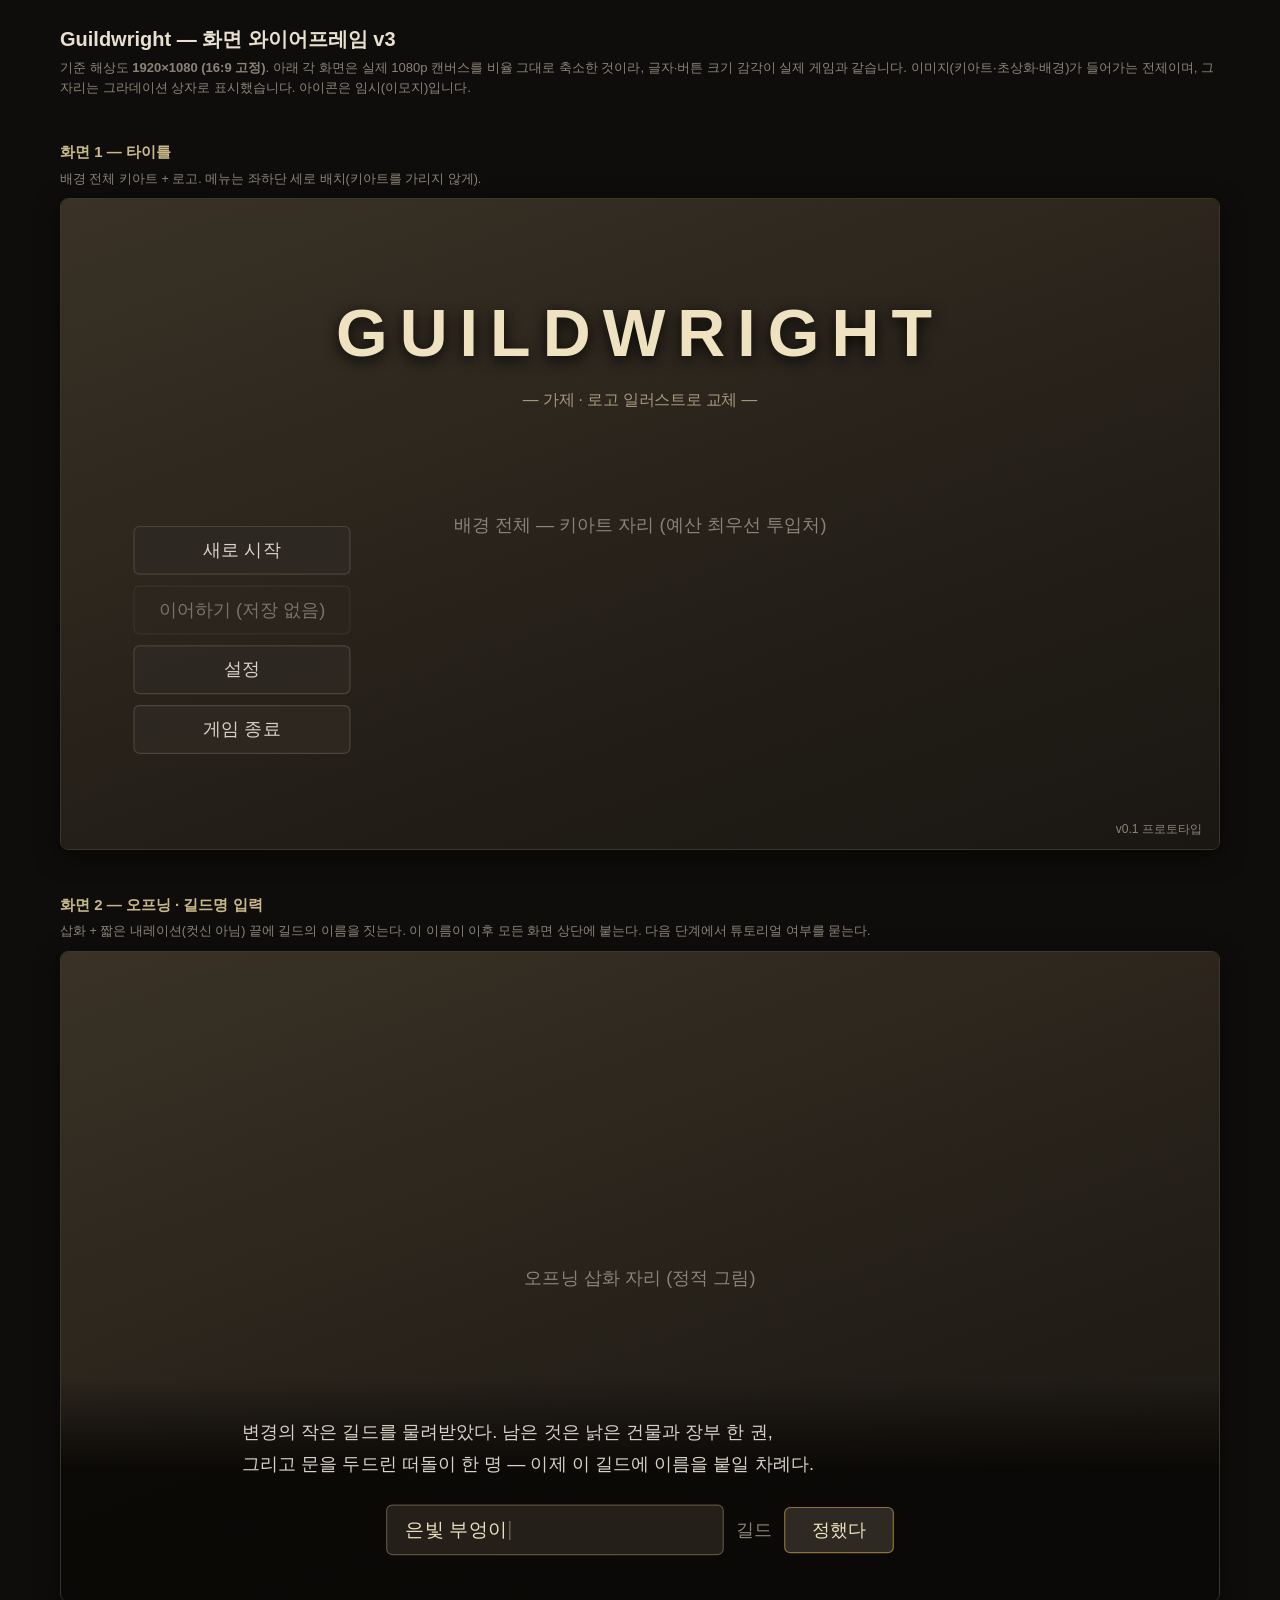
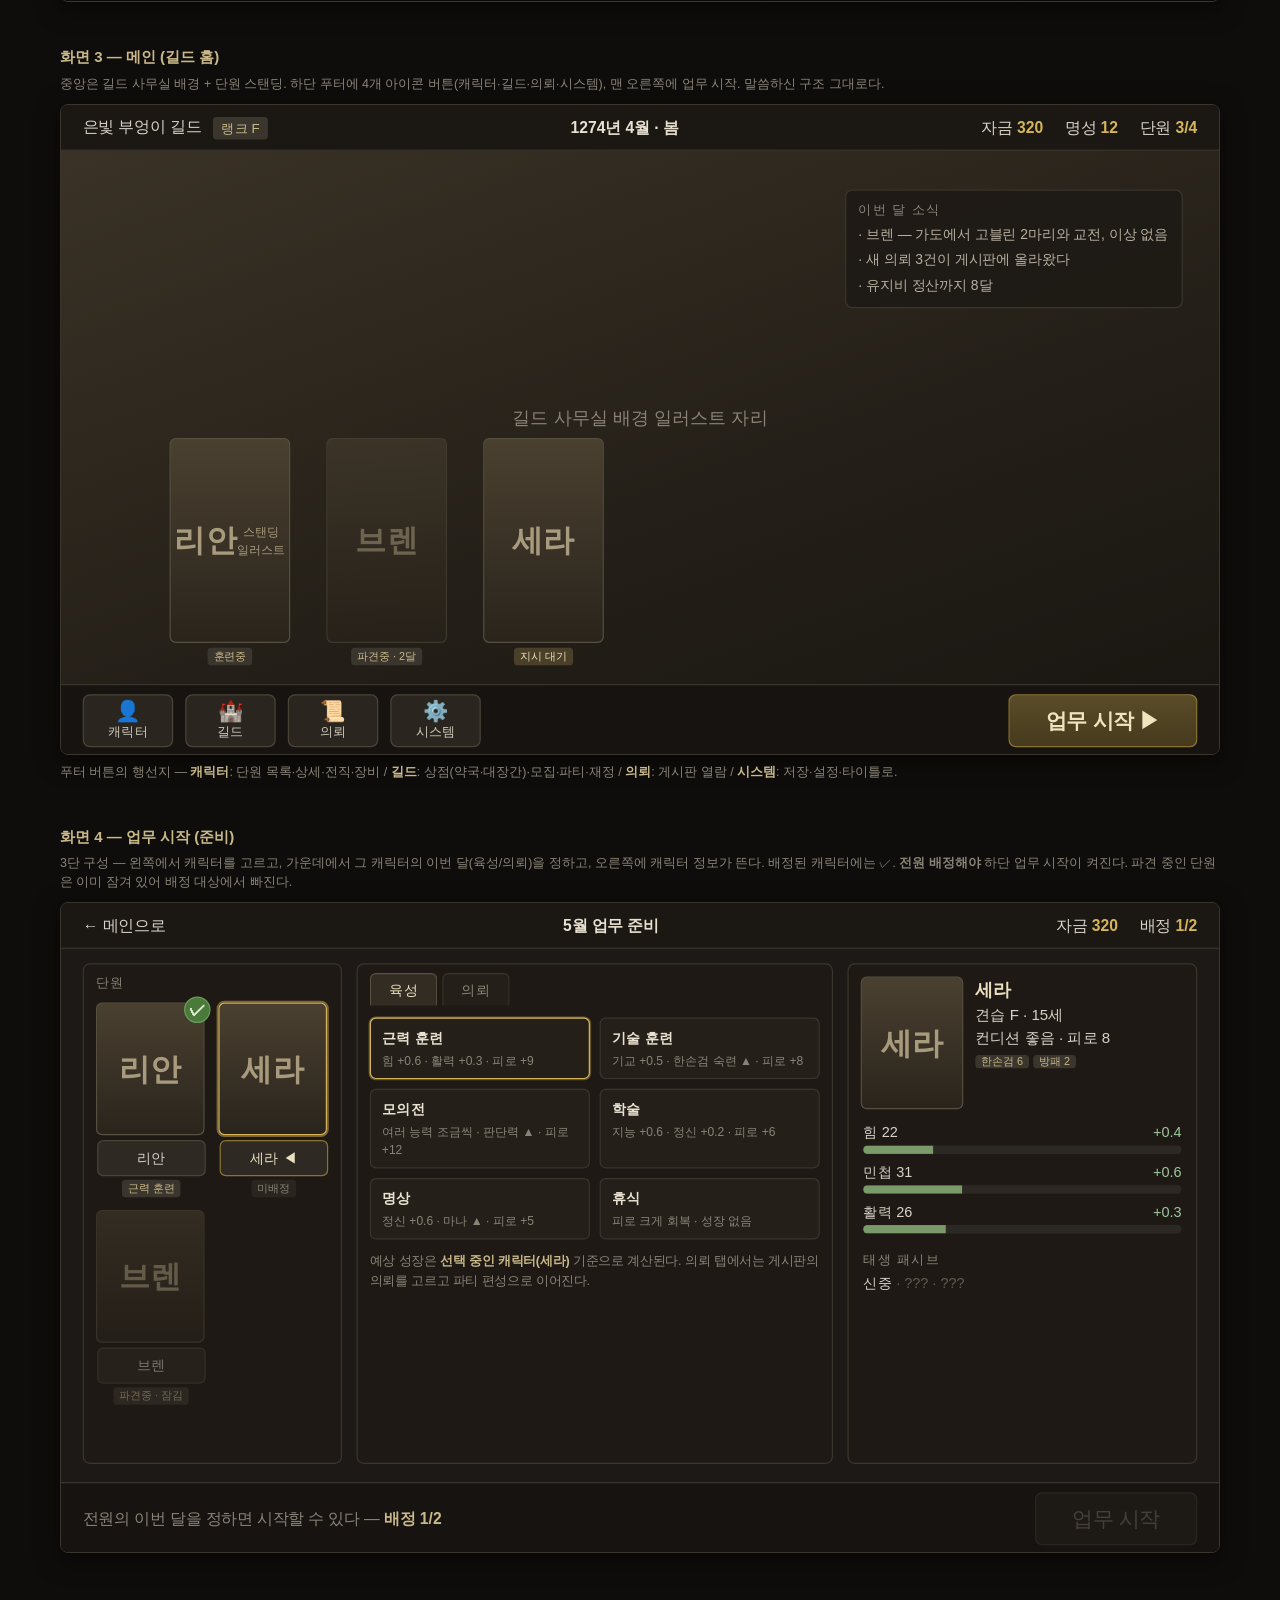
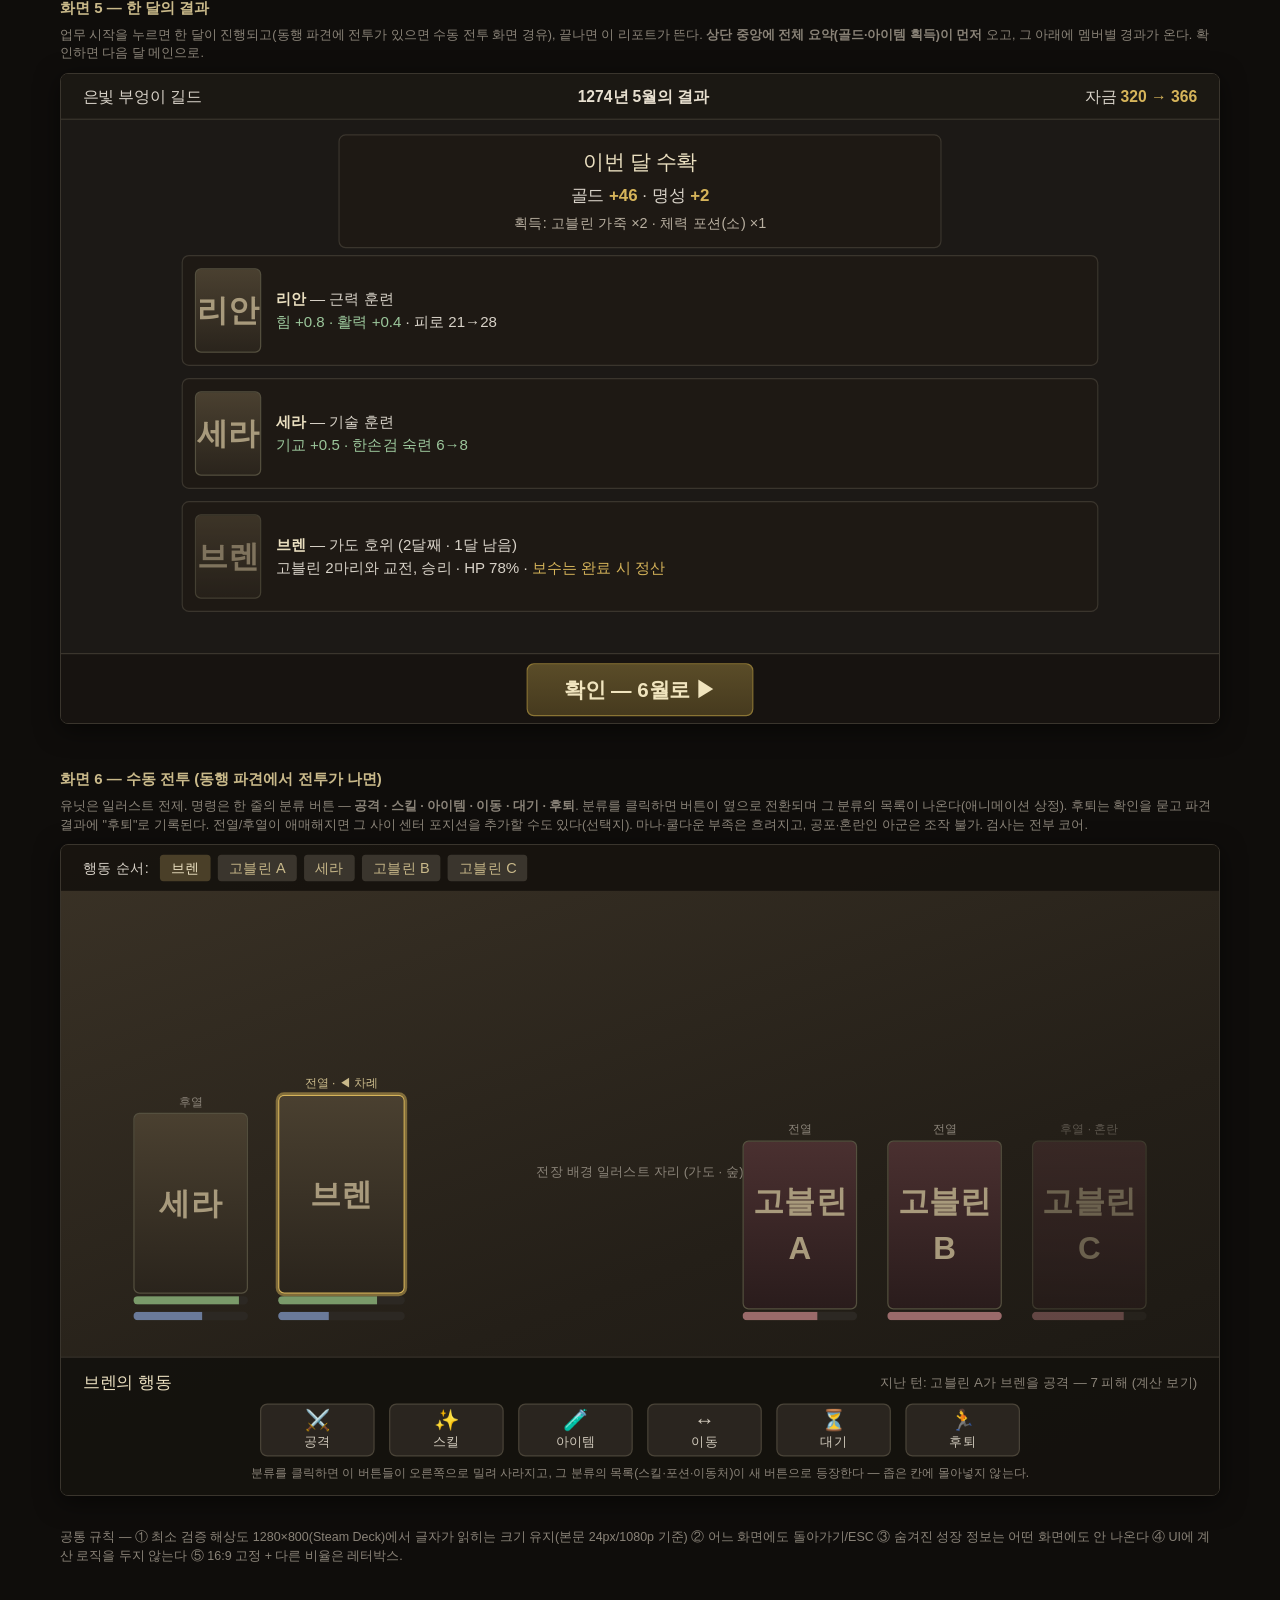
==== commit a26e3b97: "목업 마감 손질 — 전투 명령 한 줄 6버튼 · 월 결과 상단 요약 - 전투 명령: 공격·스킬·아이템·이동·대기·후퇴 한 줄, 클릭 시 목록으로   전환되는 애니메이션 상정. 센터" ====
--- a/docs/design/ui-wireframe.html
+++ b/docs/design/ui-wireframe.html
@@ -204,10 +204,17 @@
 <!-- ═══════════════ 5. 월 결과 ═══════════════ -->
 <h2>화면 5 — 한 달의 결과</h2>
 <div class="note">업무 시작을 누르면 한 달이 진행되고(동행 파견에 전투가 있으면 수동 전투 화면 경유),
-끝나면 이 리포트가 뜬다. 확인하면 다음 달 메인으로.</div>
+끝나면 이 리포트가 뜬다. <b>상단 중앙에 전체 요약(골드·아이템 획득)이 먼저</b> 오고,
+그 아래에 멤버별 경과가 온다. 확인하면 다음 달 메인으로.</div>
 <div class="fit"><div class="stage">
   <div class="topbar"><div>은빛 부엉이 길드</div><div class="mid">1274년 5월의 결과</div><div class="res"><span>자금 <b>320 → 366</b></span></div></div>
-  <div style="position:absolute; top:110px; left:200px; right:200px; display:flex; flex-direction:column; gap:20px">
+  <!-- 상단 중앙 — 이번 달 전체 요약 (골드 · 획득 아이템) 먼저 -->
+  <div class="panel" style="position:absolute; top:100px; left:460px; right:460px; text-align:center; padding:18px 0 22px">
+    <div style="font-size:34px; color:#eadfc0">이번 달 수확</div>
+    <div style="font-size:28px; margin-top:10px">골드 <b style="color:#d6b45a">+46</b> · 명성 <b style="color:#d6b45a">+2</b></div>
+    <div style="font-size:24px; color:#b8afa0; margin-top:6px">획득: 고블린 가죽 ×2 · 체력 포션(소) ×1</div>
+  </div>
+  <div style="position:absolute; top:300px; left:200px; right:200px; display:flex; flex-direction:column; gap:20px">
     <div class="panel" style="display:flex; gap:24px; padding:20px; align-items:center">
       <div class="portrait" style="width:110px; height:140px">리안</div>
       <div style="flex:1; font-size:25px"><b style="color:#eadfc0">리안</b> — 근력 훈련<br><span style="color:#9cc79c">힘 +0.8 · 활력 +0.4</span> · 피로 21→28</div>
@@ -226,10 +233,10 @@
 
 <!-- ═══════════════ 6. 수동 전투 ═══════════════ -->
 <h2>화면 6 — 수동 전투 (동행 파견에서 전투가 나면)</h2>
-<div class="note">유닛은 일러스트 전제. 명령은 메인 푸터와 같은 4분류 — <b>공격 · 스킬 · 아이템 · 후퇴</b>.
-분류를 고르면 목록이 옆에 펼쳐진다(스킬 → 스킬 목록, 아이템 → 들고 온 포션). 후퇴는 확인을
-묻고 파견 결과에 "후퇴"로 기록된다. 이동·대기는 오른쪽 보조 버튼. 마나·쿨다운 부족은
-흐려지고, 공포·혼란인 아군은 조작 불가. 검사는 전부 코어, UI는 표시만.</div>
+<div class="note">유닛은 일러스트 전제. 명령은 한 줄의 분류 버튼 — <b>공격 · 스킬 · 아이템 · 이동 · 대기 · 후퇴</b>.
+분류를 클릭하면 버튼이 옆으로 전환되며 그 분류의 목록이 나온다(애니메이션 상정). 후퇴는 확인을
+묻고 파견 결과에 "후퇴"로 기록된다. 전열/후열이 애매해지면 그 사이 센터 포지션을 추가할 수도
+있다(선택지). 마나·쿨다운 부족은 흐려지고, 공포·혼란인 아군은 조작 불가. 검사는 전부 코어.</div>
 <div class="fit"><div class="stage">
   <div class="art" style="position:absolute; inset:0; border-radius:0; border:none">전장 배경 일러스트 자리 (가도 · 숲)</div>
   <div style="position:absolute; top:0; left:0; right:0; display:flex; gap:12px; padding:16px 36px; background:rgba(20,17,13,.9); font-size:24px; align-items:center">
@@ -264,21 +271,17 @@
       <div style="font-size:28px; color:#eadfc0">브렌의 행동</div>
       <div style="margin-left:auto; font-size:22px; color:#8a8378">지난 턴: 고블린 A가 브렌을 공격 — 7 피해 (계산 보기)</div>
     </div>
-    <div style="display:flex; gap:20px; align-items:flex-start">
-      <div class="nav" style="width:170px"><span class="ico">⚔️</span>공격</div>
-      <div class="nav" style="width:170px; border-color:#8a7434; color:#eadfc0"><span class="ico">✨</span>스킬 ◀</div>
-      <div class="nav" style="width:170px"><span class="ico">🧪</span>아이템</div>
-      <div class="nav" style="width:170px"><span class="ico">🏃</span>후퇴</div>
-      <!-- 선택한 분류의 목록이 옆에 펼쳐진다 -->
-      <div style="display:flex; flex-direction:column; gap:10px">
-        <button class="btn" style="font-size:26px">휘두르기 <small style="color:#8a8378">마나 4 · 쿨 2</small></button>
-        <button class="btn" style="font-size:26px; opacity:.4">도발 <small>마나 부족</small></button>
-      </div>
-      <div style="margin-left:auto; display:flex; flex-direction:column; gap:10px">
-        <button class="btn" style="font-size:24px">후열로 이동 <small style="color:#8a8378">턴 소모</small></button>
-        <button class="btn" style="font-size:24px">대기</button>
-      </div>
-    </div>
+    <div style="display:flex; gap:24px; justify-content:center">
+      <div class="nav" style="width:190px"><span class="ico">⚔️</span>공격</div>
+      <div class="nav" style="width:190px"><span class="ico">✨</span>스킬</div>
+      <div class="nav" style="width:190px"><span class="ico">🧪</span>아이템</div>
+      <div class="nav" style="width:190px"><span class="ico">↔️</span>이동</div>
+      <div class="nav" style="width:190px"><span class="ico">⏳</span>대기</div>
+      <div class="nav" style="width:190px"><span class="ico">🏃</span>후퇴</div>
+    </div>
+    <div style="text-align:center; margin-top:12px; font-size:20px; color:#8a8378">
+      분류를 클릭하면 이 버튼들이 오른쪽으로 밀려 사라지고, 그 분류의 목록(스킬·포션·이동처)이
+      새 버튼으로 등장한다 — 좁은 칸에 몰아넣지 않는다.</div>
   </div>
 </div></div>
 
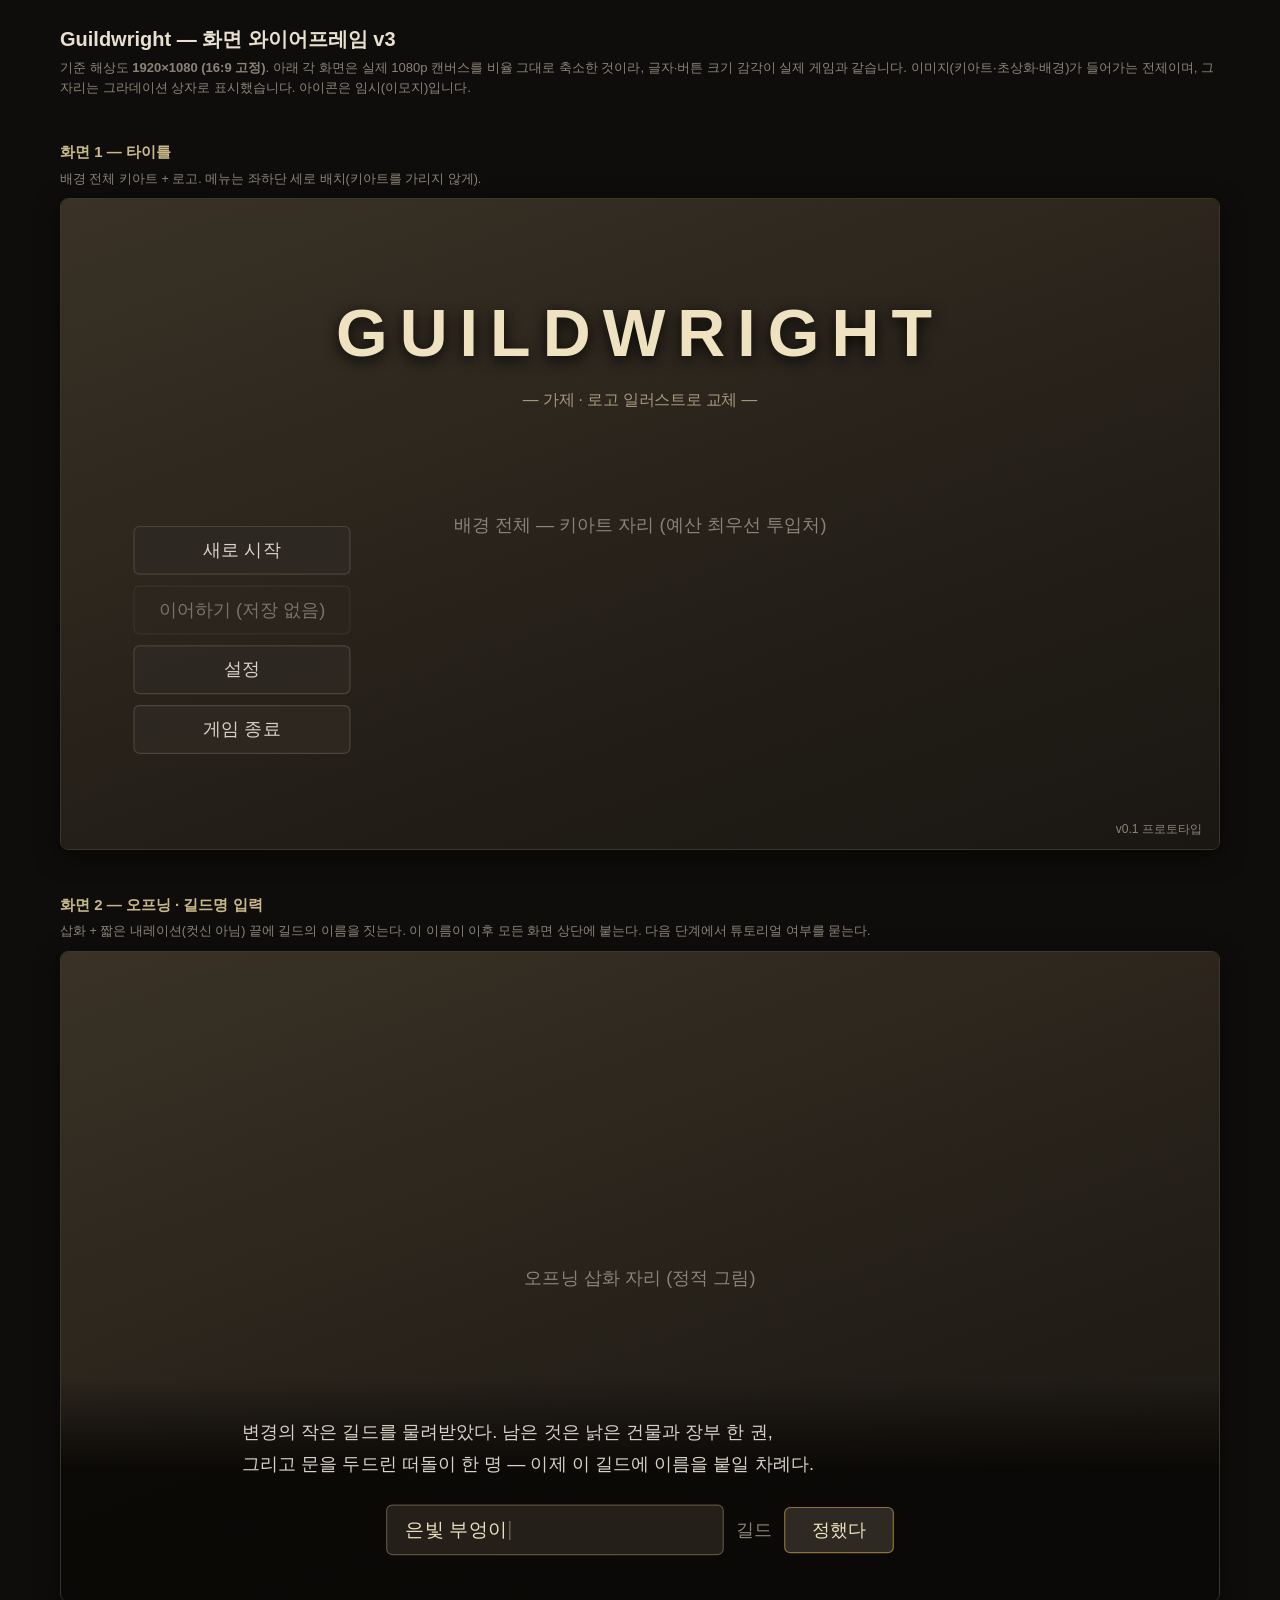
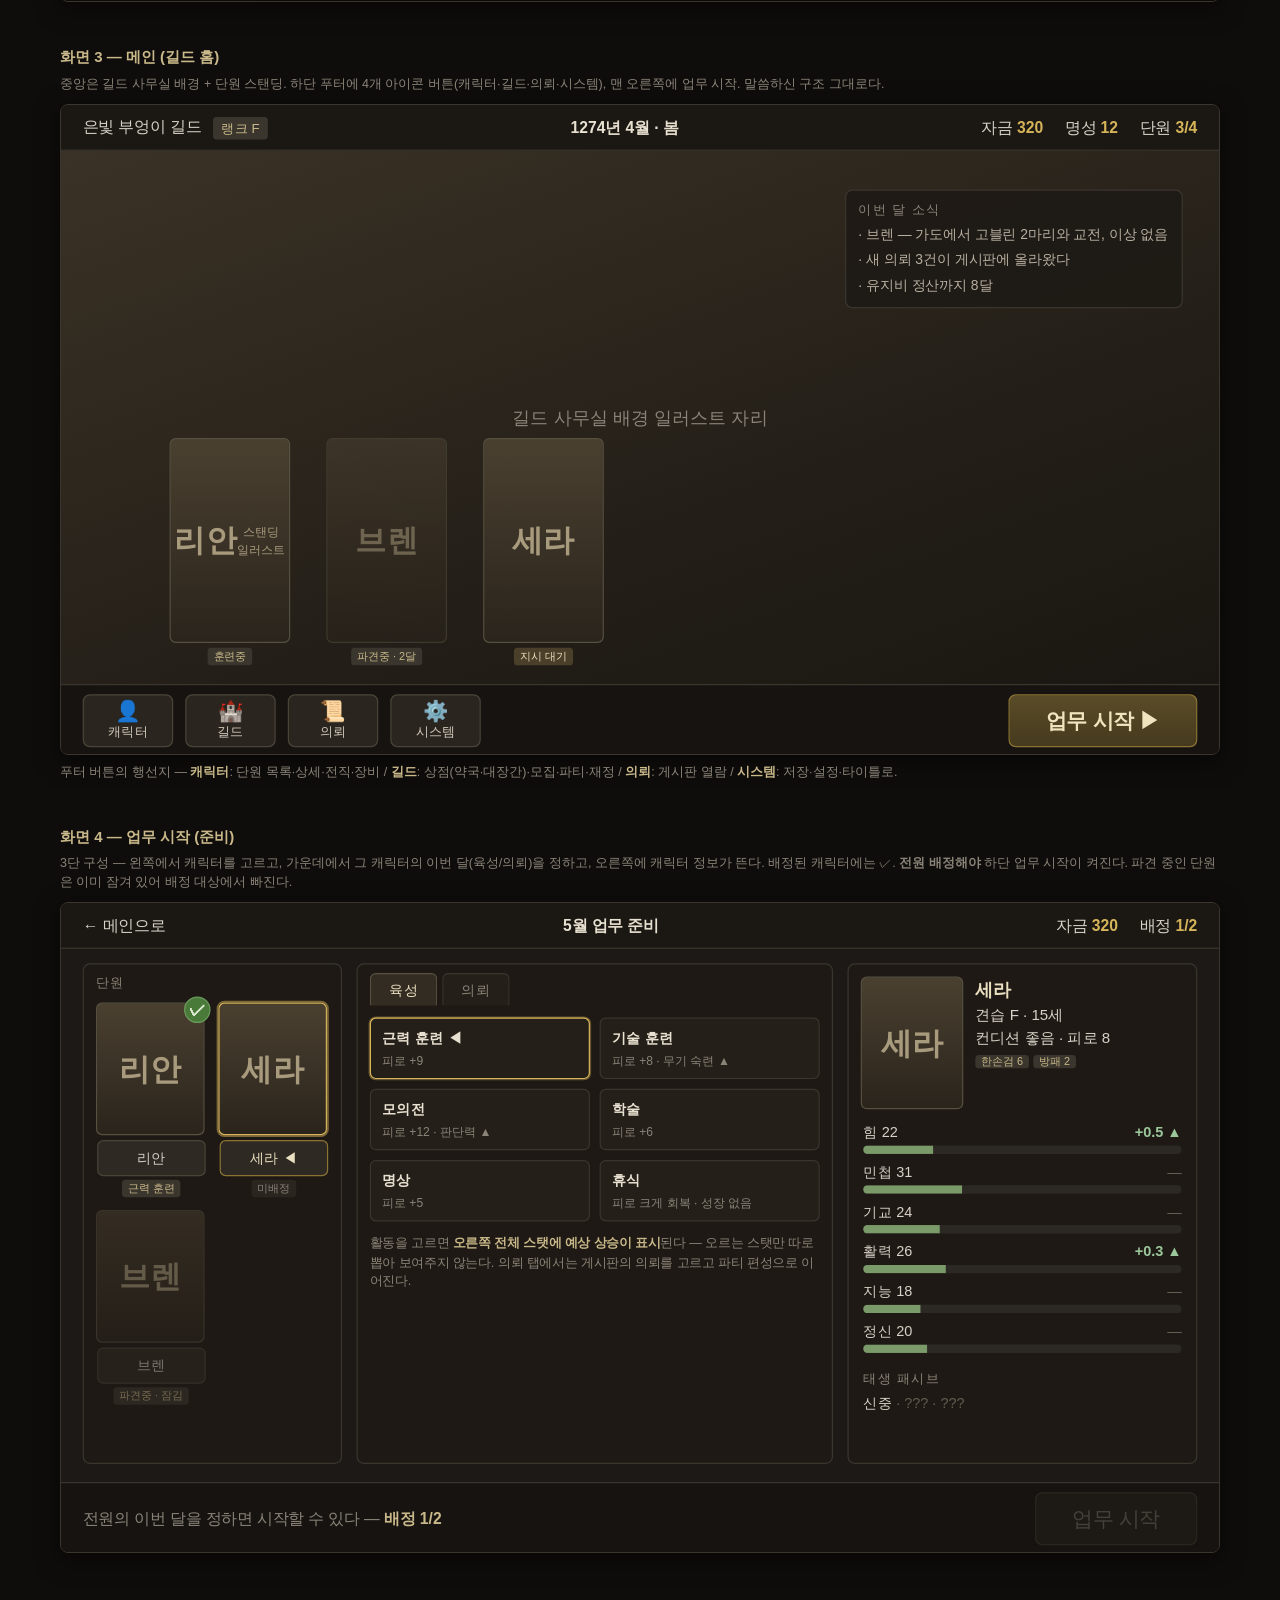
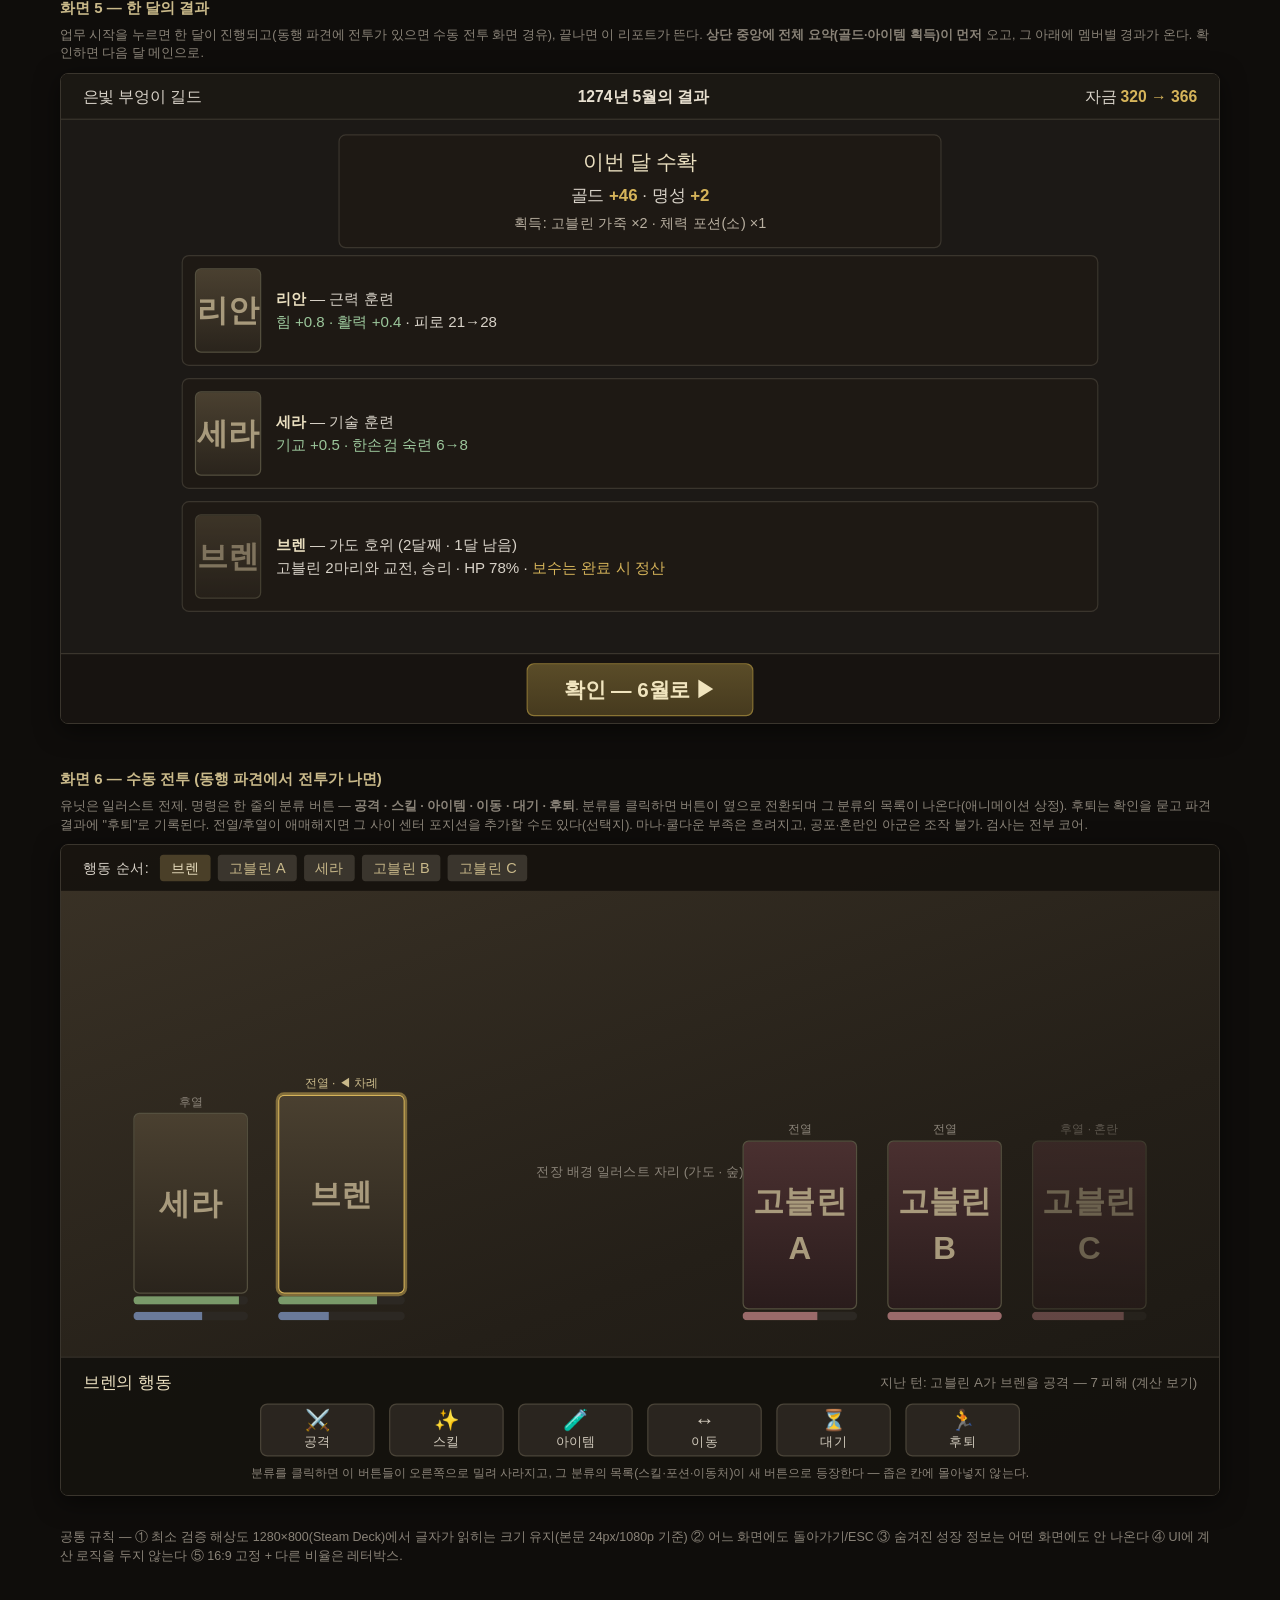
==== commit 352e14ae: "훈련 예보를 전체 스탯 위 상승 표시 방식으로 · Blazor WASM 확정 표기 - 훈련 선택 시 오르는 스탯만 떼어 보여주지 않고, 전체 스탯 목록에서   고른 활동이 올리는 " ====
--- a/docs/design/ui-wireframe.html
+++ b/docs/design/ui-wireframe.html
@@ -165,15 +165,15 @@
   <div class="panel" style="position:absolute; left:490px; top:100px; bottom:150px; right:640px">
     <div class="tabs"><div class="tab on">육성</div><div class="tab">의뢰</div></div>
     <div style="display:grid; grid-template-columns:1fr 1fr; gap:16px; padding:20px">
-      <div class="card sel"><div class="t">근력 훈련</div><div class="m">힘 +0.6 · 활력 +0.3 · 피로 +9</div></div>
-      <div class="card"><div class="t">기술 훈련</div><div class="m">기교 +0.5 · 한손검 숙련 ▲ · 피로 +8</div></div>
-      <div class="card"><div class="t">모의전</div><div class="m">여러 능력 조금씩 · 판단력 ▲ · 피로 +12</div></div>
-      <div class="card"><div class="t">학술</div><div class="m">지능 +0.6 · 정신 +0.2 · 피로 +6</div></div>
-      <div class="card"><div class="t">명상</div><div class="m">정신 +0.6 · 마나 ▲ · 피로 +5</div></div>
+      <div class="card sel"><div class="t">근력 훈련 ◀</div><div class="m">피로 +9</div></div>
+      <div class="card"><div class="t">기술 훈련</div><div class="m">피로 +8 · 무기 숙련 ▲</div></div>
+      <div class="card"><div class="t">모의전</div><div class="m">피로 +12 · 판단력 ▲</div></div>
+      <div class="card"><div class="t">학술</div><div class="m">피로 +6</div></div>
+      <div class="card"><div class="t">명상</div><div class="m">피로 +5</div></div>
       <div class="card"><div class="t">휴식</div><div class="m">피로 크게 회복 · 성장 없음</div></div>
     </div>
-    <div style="padding:0 20px; font-size:21px; color:#8a8378">예상 성장은 <b style="color:#c9b98a">선택 중인 캐릭터(세라)</b> 기준으로 계산된다.
-    의뢰 탭에서는 게시판의 의뢰를 고르고 파티 편성으로 이어진다.</div>
+    <div style="padding:0 20px; font-size:21px; color:#8a8378">활동을 고르면 <b style="color:#c9b98a">오른쪽 전체 스탯에 예상 상승이 표시</b>된다 —
+    오르는 스탯만 따로 뽑아 보여주지 않는다. 의뢰 탭에서는 게시판의 의뢰를 고르고 파티 편성으로 이어진다.</div>
   </div>
 
   <!-- 우: 캐릭터 정보 -->
@@ -187,9 +187,13 @@
       </div>
     </div>
     <div style="padding:0 24px">
-      <div style="display:flex; justify-content:space-between; font-size:24px"><span>힘 22</span><span style="color:#9cc79c">+0.4</span></div><div class="bar"><i style="width:22%"></i></div>
-      <div style="display:flex; justify-content:space-between; font-size:24px"><span>민첩 31</span><span style="color:#9cc79c">+0.6</span></div><div class="bar"><i style="width:31%"></i></div>
-      <div style="display:flex; justify-content:space-between; font-size:24px"><span>활력 26</span><span style="color:#9cc79c">+0.3</span></div><div class="bar"><i style="width:26%"></i></div>
+      <!-- 전체 스탯 6종을 항상 보여주고, 고른 활동(근력 훈련)이 올리는 곳에만 상승 표시 -->
+      <div style="display:flex; justify-content:space-between; font-size:24px"><span>힘 22</span><b style="color:#9cc79c">+0.5 ▲</b></div><div class="bar"><i style="width:22%"></i></div>
+      <div style="display:flex; justify-content:space-between; font-size:24px"><span>민첩 31</span><span style="color:#635c50">—</span></div><div class="bar"><i style="width:31%"></i></div>
+      <div style="display:flex; justify-content:space-between; font-size:24px"><span>기교 24</span><span style="color:#635c50">—</span></div><div class="bar"><i style="width:24%"></i></div>
+      <div style="display:flex; justify-content:space-between; font-size:24px"><span>활력 26</span><b style="color:#9cc79c">+0.3 ▲</b></div><div class="bar"><i style="width:26%"></i></div>
+      <div style="display:flex; justify-content:space-between; font-size:24px"><span>지능 18</span><span style="color:#635c50">—</span></div><div class="bar"><i style="width:18%"></i></div>
+      <div style="display:flex; justify-content:space-between; font-size:24px"><span>정신 20</span><span style="color:#635c50">—</span></div><div class="bar"><i style="width:20%"></i></div>
       <h3 style="padding-left:0">태생 패시브</h3>
       <div style="font-size:24px">신중 <span style="color:#635c50">· ??? · ???</span></div>
     </div>
